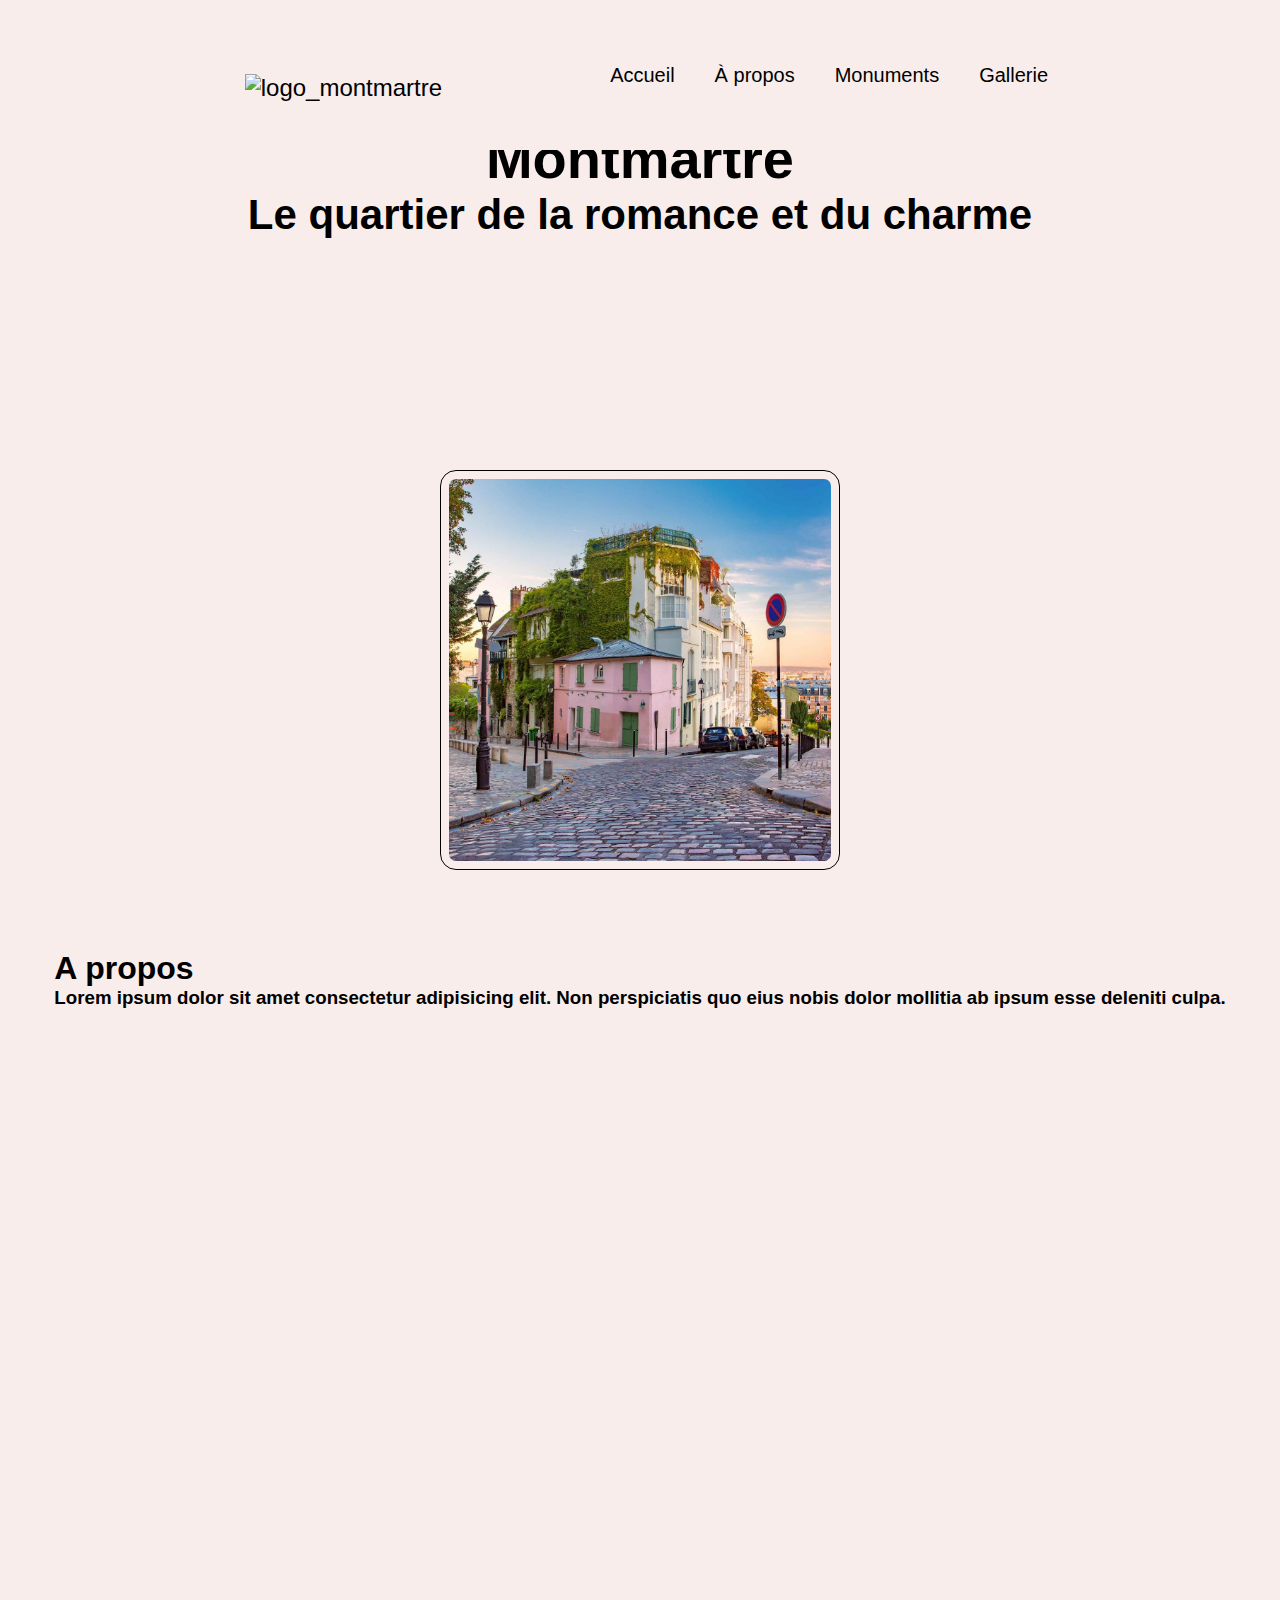
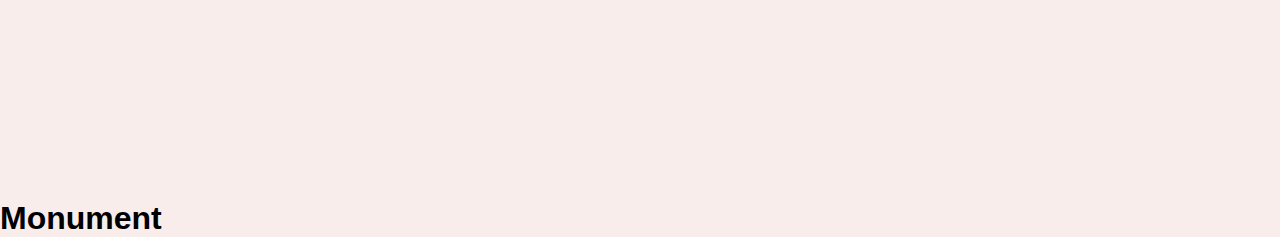
==== index.html @ 275d97e0 ":speech_balloon: Add content" ====
<!DOCTYPE html>
<html lang="en">
<head>
    <meta charset="UTF-8">
    <meta http-equiv="X-UA-Compatible" content="IE=edge">
    <meta name="viewport" content="width=device-width, initial-scale=1.0">
    <link rel="stylesheet" href="main.css">
    <link rel="stylesheet" href="https://use.typekit.net/mhv1toc.css">
    <title>Quartier de Montmartre</title>
</head>
<body>
    


        <nav class="navbar">
            <ul>
                <div><img src="img/logo.PNG" alt="logo_montmartre"></div>
                <li><a href="#header">Accueil</a></li>
                <li><a href="#about">À propos</a></li>
                <li><a href="#monument">Monuments</a></li>
                <li><a href="#gallerie">Gallerie</a></li>
            </ul>
        </nav>

    <header class="header" id="header">
        <div class="header-banner">
            <div class="header-banner-content">
                <div class="header-title">
                    <h1>Montmartre</h1>
                    <h2>Le quartier de la romance et du charme</h2>
                </div>
                <div>
                    <img src="img/1.jpg" alt="Montmartre">
                </div>
            </div>
        </div>
    </header>

    <div class="about" id="#about">
        <div class="title">
            <h1 class="title-text">A propos</h1>
            <h3 class="subtext">Lorem ipsum dolor sit amet consectetur adipisicing elit. Non perspiciatis quo eius nobis dolor mollitia ab ipsum esse deleniti culpa.</h3>
        </div>
    </div>

    <div class="monument" id="#monument">
        <div class="title">
            <h1 class="title-text">Monument</h1>
        </div>
    </div>





</body>
</html>
---- main.css ----
* {
  padding: 0;
  margin: 0;
  box-sizing: border-box;
}

body {
  font-family: adorn-condensed-sans, sans-serif;
  font-weight: 400;
  font-style: normal;
  background-color: #f8edeb;
}

.navbar {
  width: 100%;
  top: 0;
  height: 150px;
  position: fixed;
  background-color: #f8edeb;
  z-index: 1;
  display: flex;
  justify-content: center;
}
.navbar ul {
  position: sticky;
  height: 150px;
  display: flex;
  font-size: 24px;
  justify-content: center;
  align-items: center;
}
.navbar ul img {
  width: 160px;
  height: fit-content;
  object-fit: cover;
  margin-left: 1vw;
  margin-right: 10vw;
  margin-top: 25px;
  padding: 0 20px 0;
}
.navbar ul li {
  padding: 20px;
  cursor: pointer;
  font-size: 20px;
  height: fit-content;
  list-style: none;
}
.navbar ul li a {
  list-style: none;
  text-decoration: none;
  color: #000000;
}

.header {
  height: 100vh;
  display: flex;
  justify-content: center;
  padding: 50px 0;
}
.header .header-banner {
  height: 100vh;
  width: 100%;
  display: flex;
  justify-content: center;
  align-items: center;
  flex-wrap: wrap;
}
.header .header-banner .header-banner-content {
  padding: 0 20px 0;
  gap: 80px;
  justify-content: center;
  align-items: center;
  height: 100vh;
  display: flex;
  flex-wrap: wrap;
}
.header .header-banner .header-banner-content .header-title {
  text-align: center;
  font-size: 28px;
  color: #000000;
}
.header .header-banner .header-banner-content img {
  width: 400px;
  object-fit: cover;
  border-radius: 1em;
  border: 1px solid #000;
  padding: 8px;
}

.about {
  height: 100vh;
  display: flex;
  justify-content: center;
  padding: 50px 0;
}

/*# sourceMappingURL=main.css.map */
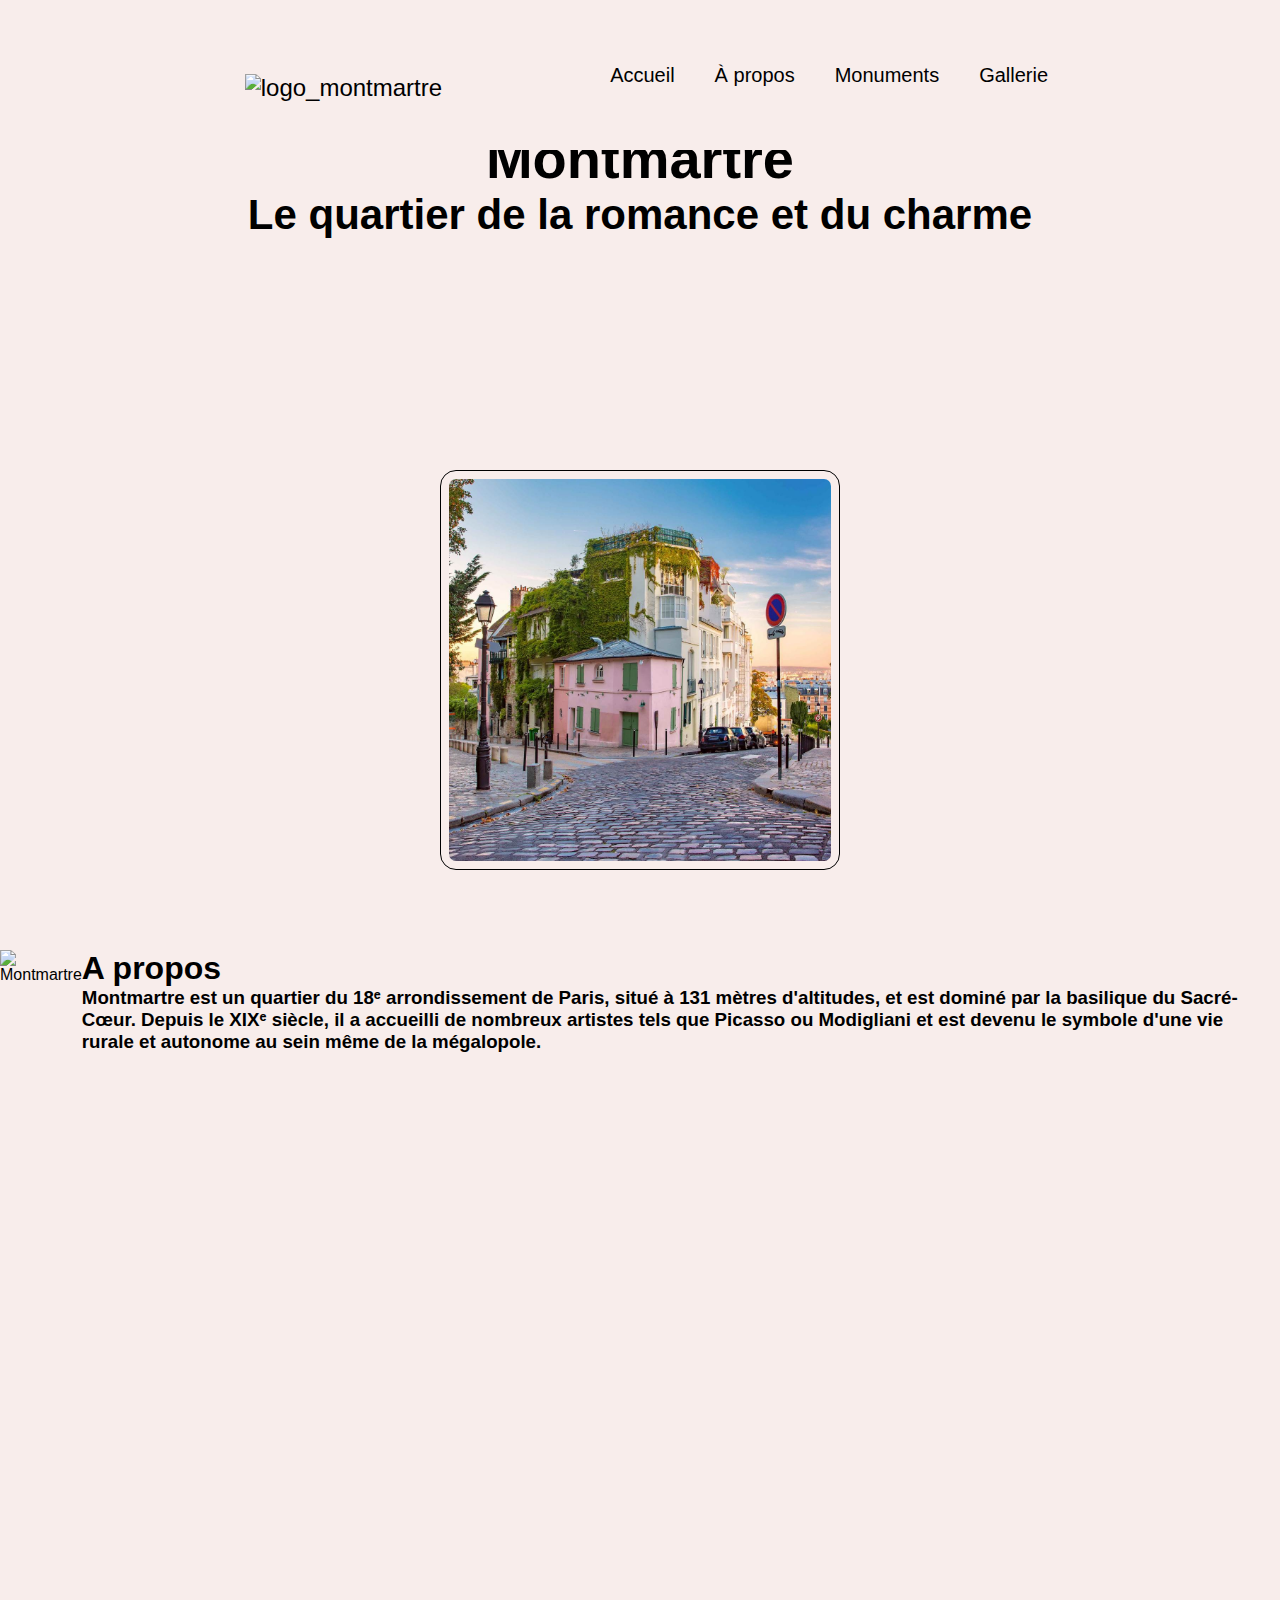
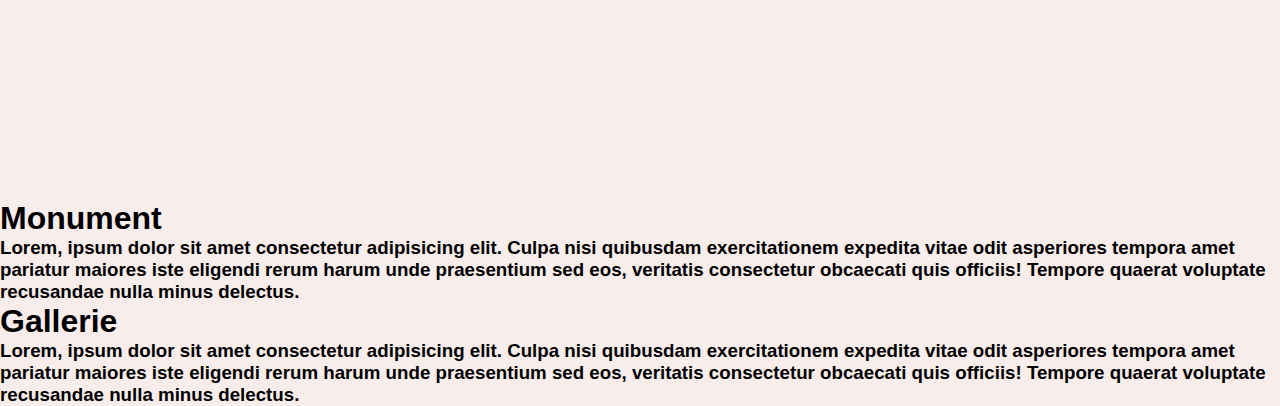
==== commit fd017c2e: ":speech_balloon: Add image and text content" ====
--- a/index.html
+++ b/index.html
@@ -11,7 +11,7 @@
 <body>
     
 
-
+    <!--NAVBAR-->
         <nav class="navbar">
             <ul>
                 <div><img src="img/logo.PNG" alt="logo_montmartre"></div>
@@ -21,7 +21,9 @@
                 <li><a href="#gallerie">Gallerie</a></li>
             </ul>
         </nav>
+    <!--FIN NAVBAR-->
 
+    <!--HEADER-->
     <header class="header" id="header">
         <div class="header-banner">
             <div class="header-banner-content">
@@ -35,17 +37,30 @@
             </div>
         </div>
     </header>
+    <!--FIN HEADER-->
 
-    <div class="about" id="#about">
-        <div class="title">
+    <!--CONTENT-->
+    <div class="about">
+        <div>
+            <img src="img/g/M11.jpg" alt="Montmartre">
+        </div>
+        <div class="title" id="#about">
             <h1 class="title-text">A propos</h1>
-            <h3 class="subtext">Lorem ipsum dolor sit amet consectetur adipisicing elit. Non perspiciatis quo eius nobis dolor mollitia ab ipsum esse deleniti culpa.</h3>
+            <h3 class="subtext">Montmartre est un quartier du 18ᵉ arrondissement de Paris, situé à 131 mètres d'altitudes, et est dominé par la basilique du Sacré-Cœur. Depuis le XIXᵉ siècle, il a accueilli de nombreux artistes tels que Picasso ou Modigliani et est devenu le symbole d'une vie rurale et autonome au sein même de la mégalopole.</h3>
         </div>
     </div>
 
-    <div class="monument" id="#monument">
-        <div class="title">
+    <div class="monument">
+        <div class="title" id="#monument">
             <h1 class="title-text">Monument</h1>
+            <h3 class="subtext">Lorem, ipsum dolor sit amet consectetur adipisicing elit. Culpa nisi quibusdam exercitationem expedita vitae odit asperiores tempora amet pariatur maiores iste eligendi rerum harum unde praesentium sed eos, veritatis consectetur obcaecati quis officiis! Tempore quaerat voluptate recusandae nulla minus delectus.</h3>
+        </div>
+    </div>
+
+    <div class="gallerie">
+        <div class="title" id="#monument">
+            <h1 class="title-text">Gallerie</h1>
+            <h3 class="subtext">Lorem, ipsum dolor sit amet consectetur adipisicing elit. Culpa nisi quibusdam exercitationem expedita vitae odit asperiores tempora amet pariatur maiores iste eligendi rerum harum unde praesentium sed eos, veritatis consectetur obcaecati quis officiis! Tempore quaerat voluptate recusandae nulla minus delectus.</h3>
         </div>
     </div>
 
@@ -53,5 +68,6 @@
 
 
 
+<script src="script.js"></script>
 </body>
 </html>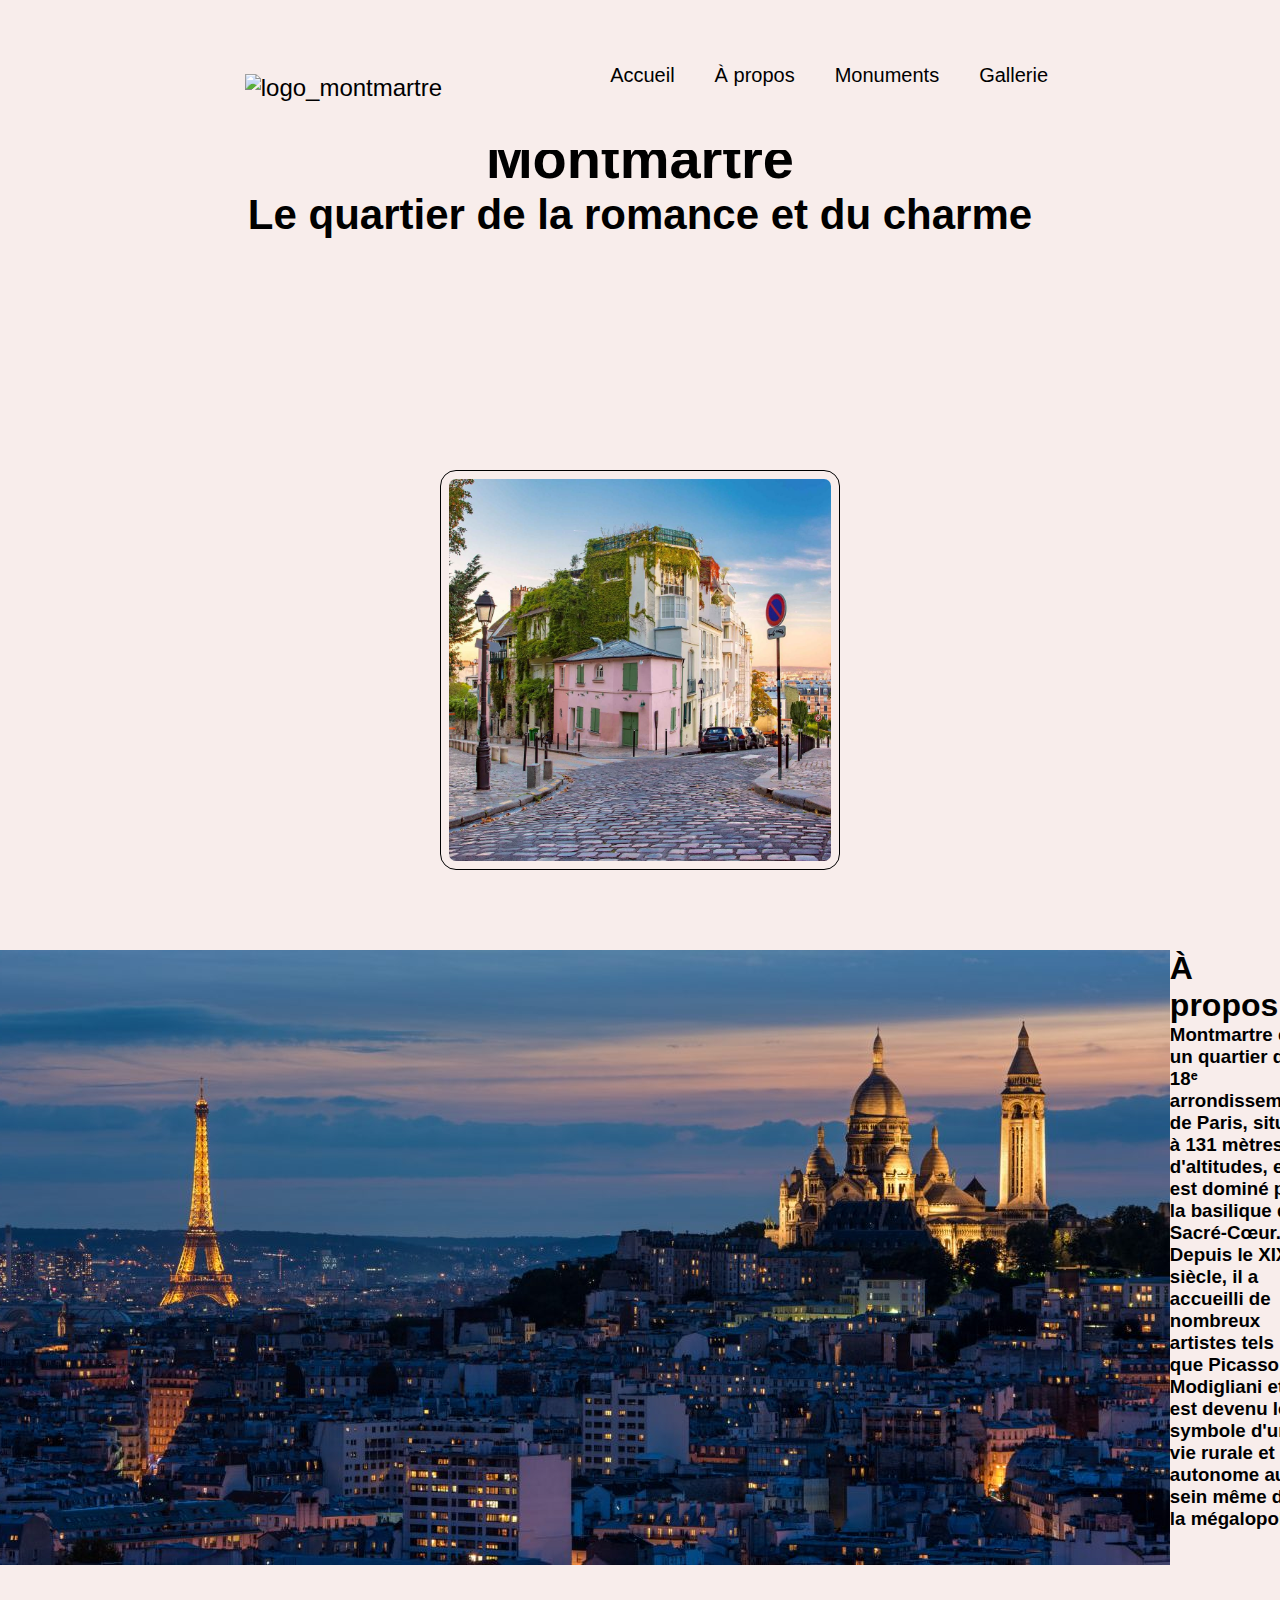
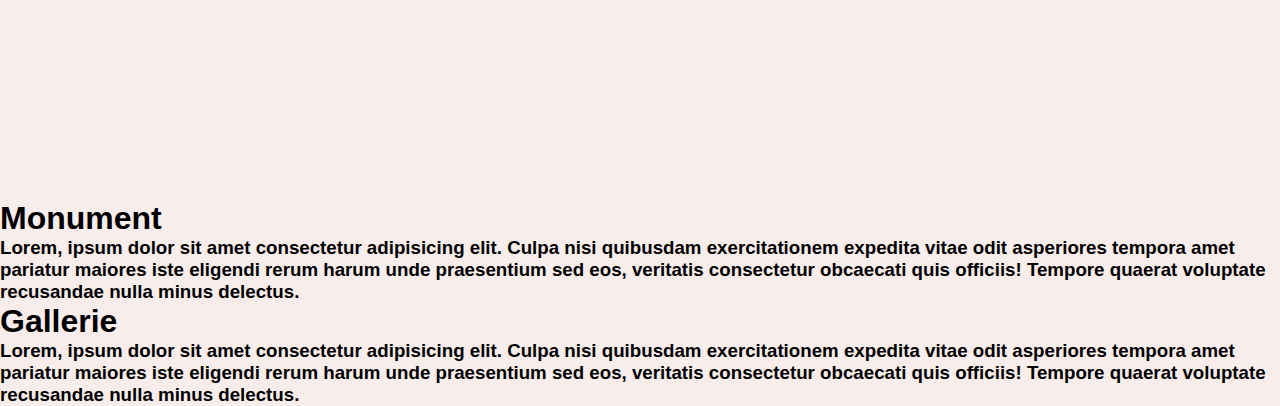
==== commit a851b557: ":speech_balloon: update one letter" ====
--- a/index.html
+++ b/index.html
@@ -45,7 +45,7 @@
             <img src="img/g/M11.jpg" alt="Montmartre">
         </div>
         <div class="title" id="#about">
-            <h1 class="title-text">A propos</h1>
+            <h1 class="title-text">À propos</h1>
             <h3 class="subtext">Montmartre est un quartier du 18ᵉ arrondissement de Paris, situé à 131 mètres d'altitudes, et est dominé par la basilique du Sacré-Cœur. Depuis le XIXᵉ siècle, il a accueilli de nombreux artistes tels que Picasso ou Modigliani et est devenu le symbole d'une vie rurale et autonome au sein même de la mégalopole.</h3>
         </div>
     </div>
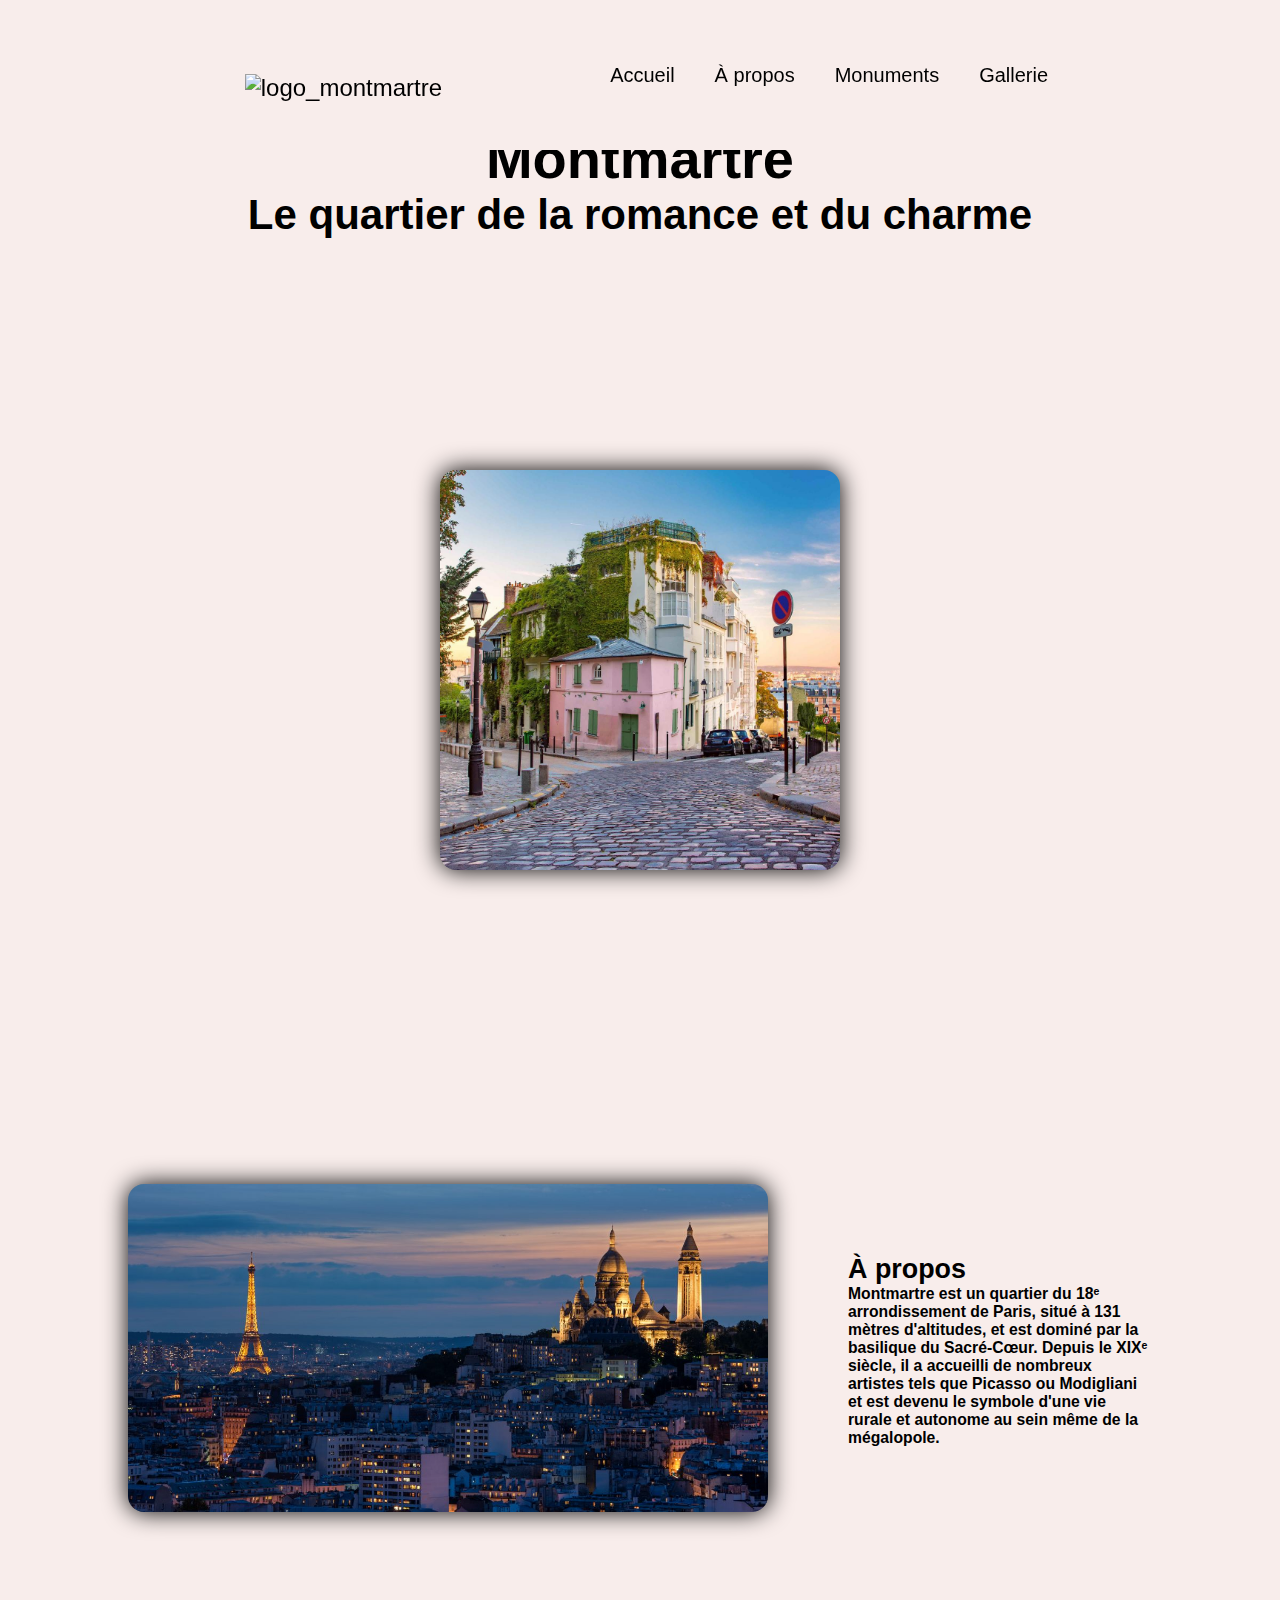
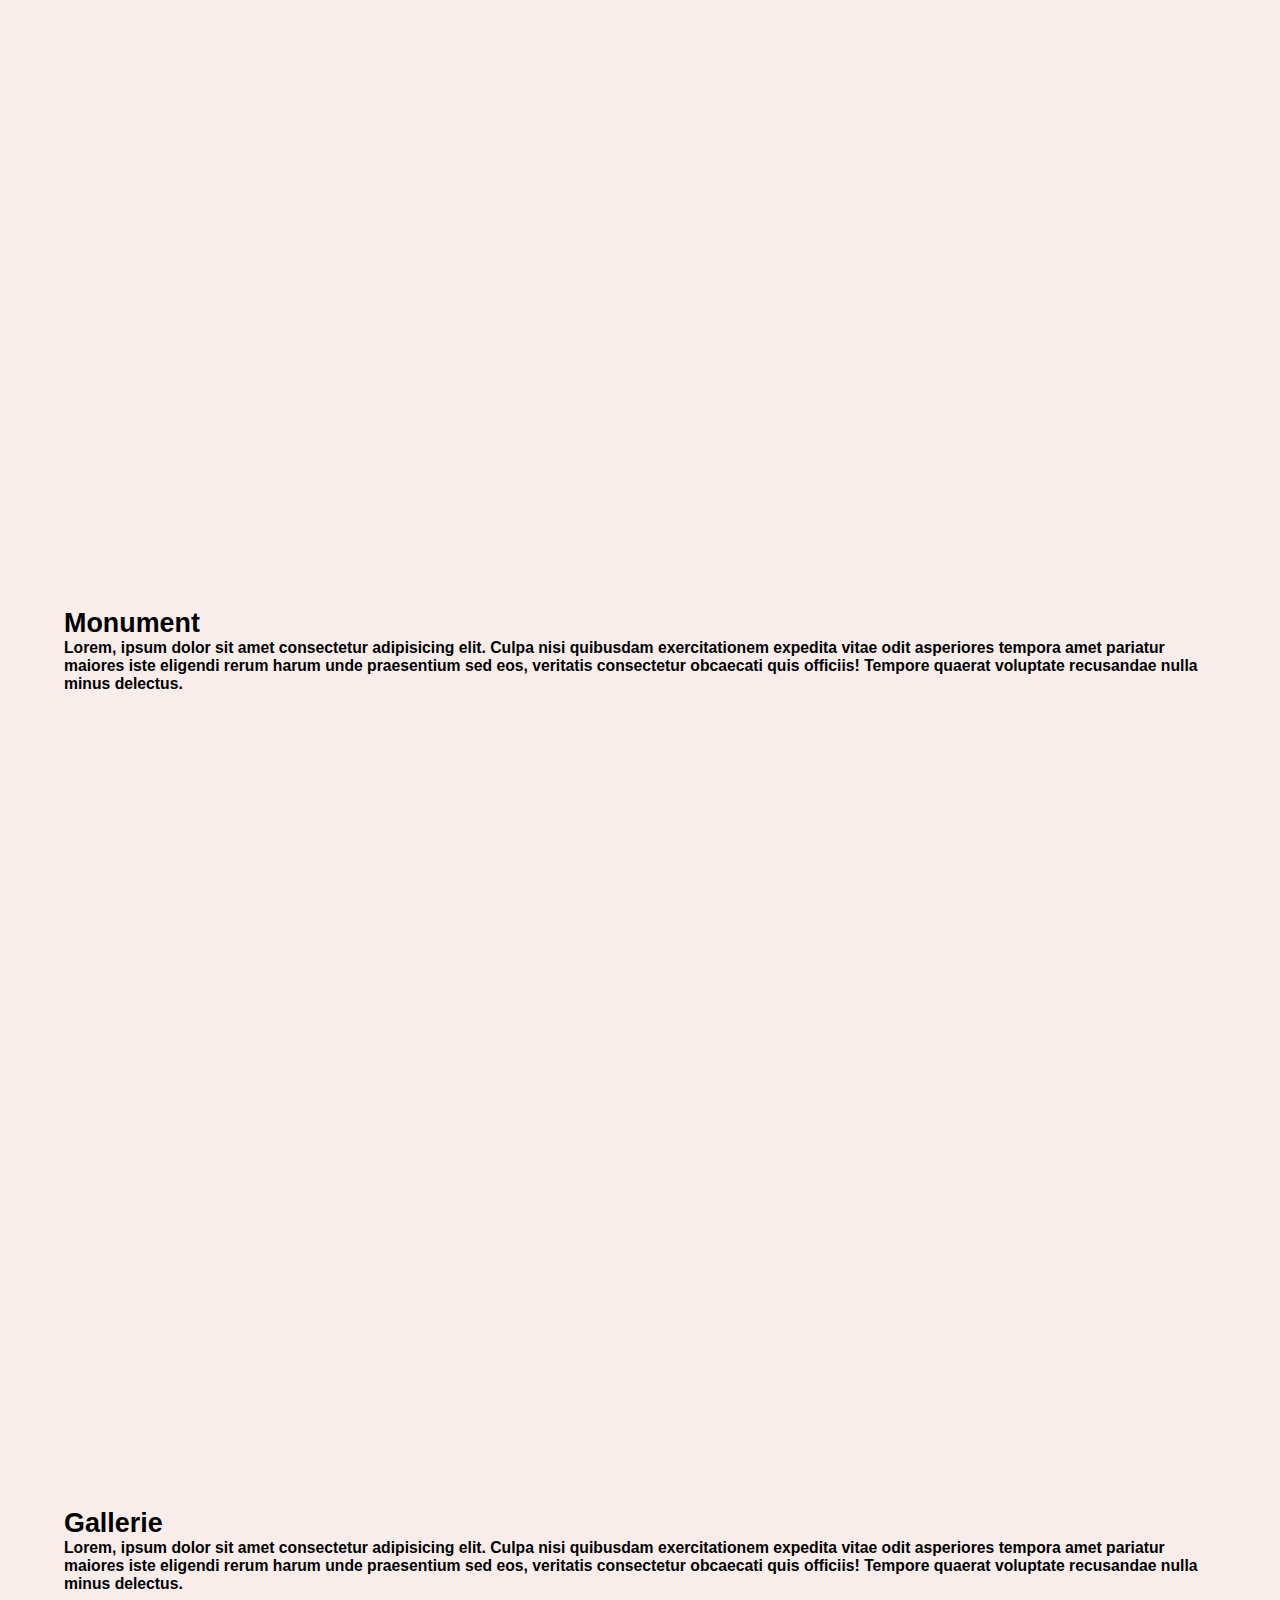
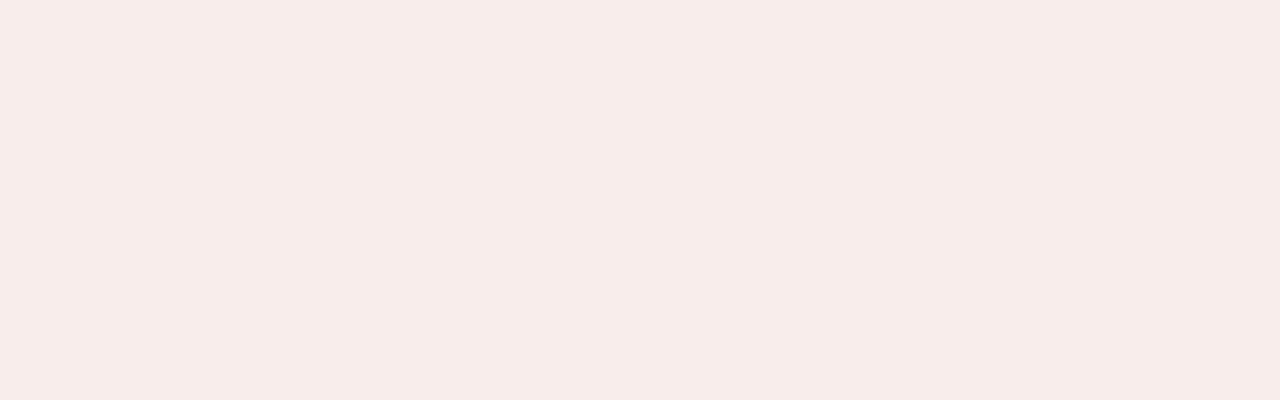
==== commit f604d234: ":art: Improve structure for better layout" ====
--- a/index.html
+++ b/index.html
@@ -4,6 +4,7 @@
     <meta charset="UTF-8">
     <meta http-equiv="X-UA-Compatible" content="IE=edge">
     <meta name="viewport" content="width=device-width, initial-scale=1.0">
+    <link rel="icon" href="img/icon2.png">
     <link rel="stylesheet" href="main.css">
     <link rel="stylesheet" href="https://use.typekit.net/mhv1toc.css">
     <title>Quartier de Montmartre</title>
@@ -40,25 +41,29 @@
     <!--FIN HEADER-->
 
     <!--CONTENT-->
-    <div class="about">
-        <div>
-            <img src="img/g/M11.jpg" alt="Montmartre">
+    <section class="about">
+        
+        <div class="about"  id="#about">
+            <div>
+                <img src="img/g/M11.jpg" alt="Montmartre">
+            </div>
+            <div class="title">
+                <h1 class="title-text">À propos</h1>
+                <h3 class="subtext">Montmartre est un quartier du 18ᵉ arrondissement de Paris, situé à 131 mètres d'altitudes, et est dominé par la basilique du Sacré-Cœur. Depuis le XIXᵉ siècle, il a accueilli de nombreux artistes tels que Picasso ou Modigliani et est devenu le symbole d'une vie rurale et autonome au sein même de la mégalopole.</h3>
+            </div>
         </div>
-        <div class="title" id="#about">
-            <h1 class="title-text">À propos</h1>
-            <h3 class="subtext">Montmartre est un quartier du 18ᵉ arrondissement de Paris, situé à 131 mètres d'altitudes, et est dominé par la basilique du Sacré-Cœur. Depuis le XIXᵉ siècle, il a accueilli de nombreux artistes tels que Picasso ou Modigliani et est devenu le symbole d'une vie rurale et autonome au sein même de la mégalopole.</h3>
-        </div>
-    </div>
 
-    <div class="monument">
-        <div class="title" id="#monument">
+    </section>
+
+    <div class="monument" id="#monument">
+        <div class="title">
             <h1 class="title-text">Monument</h1>
             <h3 class="subtext">Lorem, ipsum dolor sit amet consectetur adipisicing elit. Culpa nisi quibusdam exercitationem expedita vitae odit asperiores tempora amet pariatur maiores iste eligendi rerum harum unde praesentium sed eos, veritatis consectetur obcaecati quis officiis! Tempore quaerat voluptate recusandae nulla minus delectus.</h3>
         </div>
     </div>
 
-    <div class="gallerie">
-        <div class="title" id="#monument">
+    <div class="gallerie" id="#gallerie">
+        <div class="title">
             <h1 class="title-text">Gallerie</h1>
             <h3 class="subtext">Lorem, ipsum dolor sit amet consectetur adipisicing elit. Culpa nisi quibusdam exercitationem expedita vitae odit asperiores tempora amet pariatur maiores iste eligendi rerum harum unde praesentium sed eos, veritatis consectetur obcaecati quis officiis! Tempore quaerat voluptate recusandae nulla minus delectus.</h3>
         </div>
--- a/main.css
+++ b/main.css
@@ -2,6 +2,10 @@
   padding: 0;
   margin: 0;
   box-sizing: border-box;
+}
+
+html {
+  scroll-behavior: smooth;
 }
 
 body {
@@ -22,7 +26,7 @@
   justify-content: center;
 }
 .navbar ul {
-  position: sticky;
+  position: fixed;
   height: 150px;
   display: flex;
   font-size: 24px;
@@ -83,15 +87,57 @@
   width: 400px;
   object-fit: cover;
   border-radius: 1em;
-  border: 1px solid #000;
-  padding: 8px;
+  filter: drop-shadow(0 0 0.75rem rgb(0, 0, 0));
 }
 
 .about {
   height: 100vh;
   display: flex;
   justify-content: center;
-  padding: 50px 0;
+  align-items: center;
+  padding: 50px 4em;
+  gap: 80px;
+}
+.about img {
+  width: 50vw;
+  object-fit: cover;
+  border-radius: 1em;
+  filter: drop-shadow(0 0 0.75rem rgb(0, 0, 0));
+}
+
+.title {
+  font-size: 1.05vw;
+}
+
+.monument {
+  height: 100vh;
+  display: flex;
+  justify-content: center;
+  align-items: center;
+  padding: 50px 4em;
+}
+
+.gallerie {
+  height: 100vh;
+  display: flex;
+  justify-content: center;
+  align-items: center;
+  padding: 50px 4em;
+}
+
+@media screen and (max-width: 1205px) {
+  .header {
+    flex-direction: column;
+  }
+  .about {
+    flex-direction: column;
+  }
+  .about img {
+    width: 70vw;
+  }
+  .title {
+    font-size: 13px;
+  }
 }
 
 /*# sourceMappingURL=main.css.map */
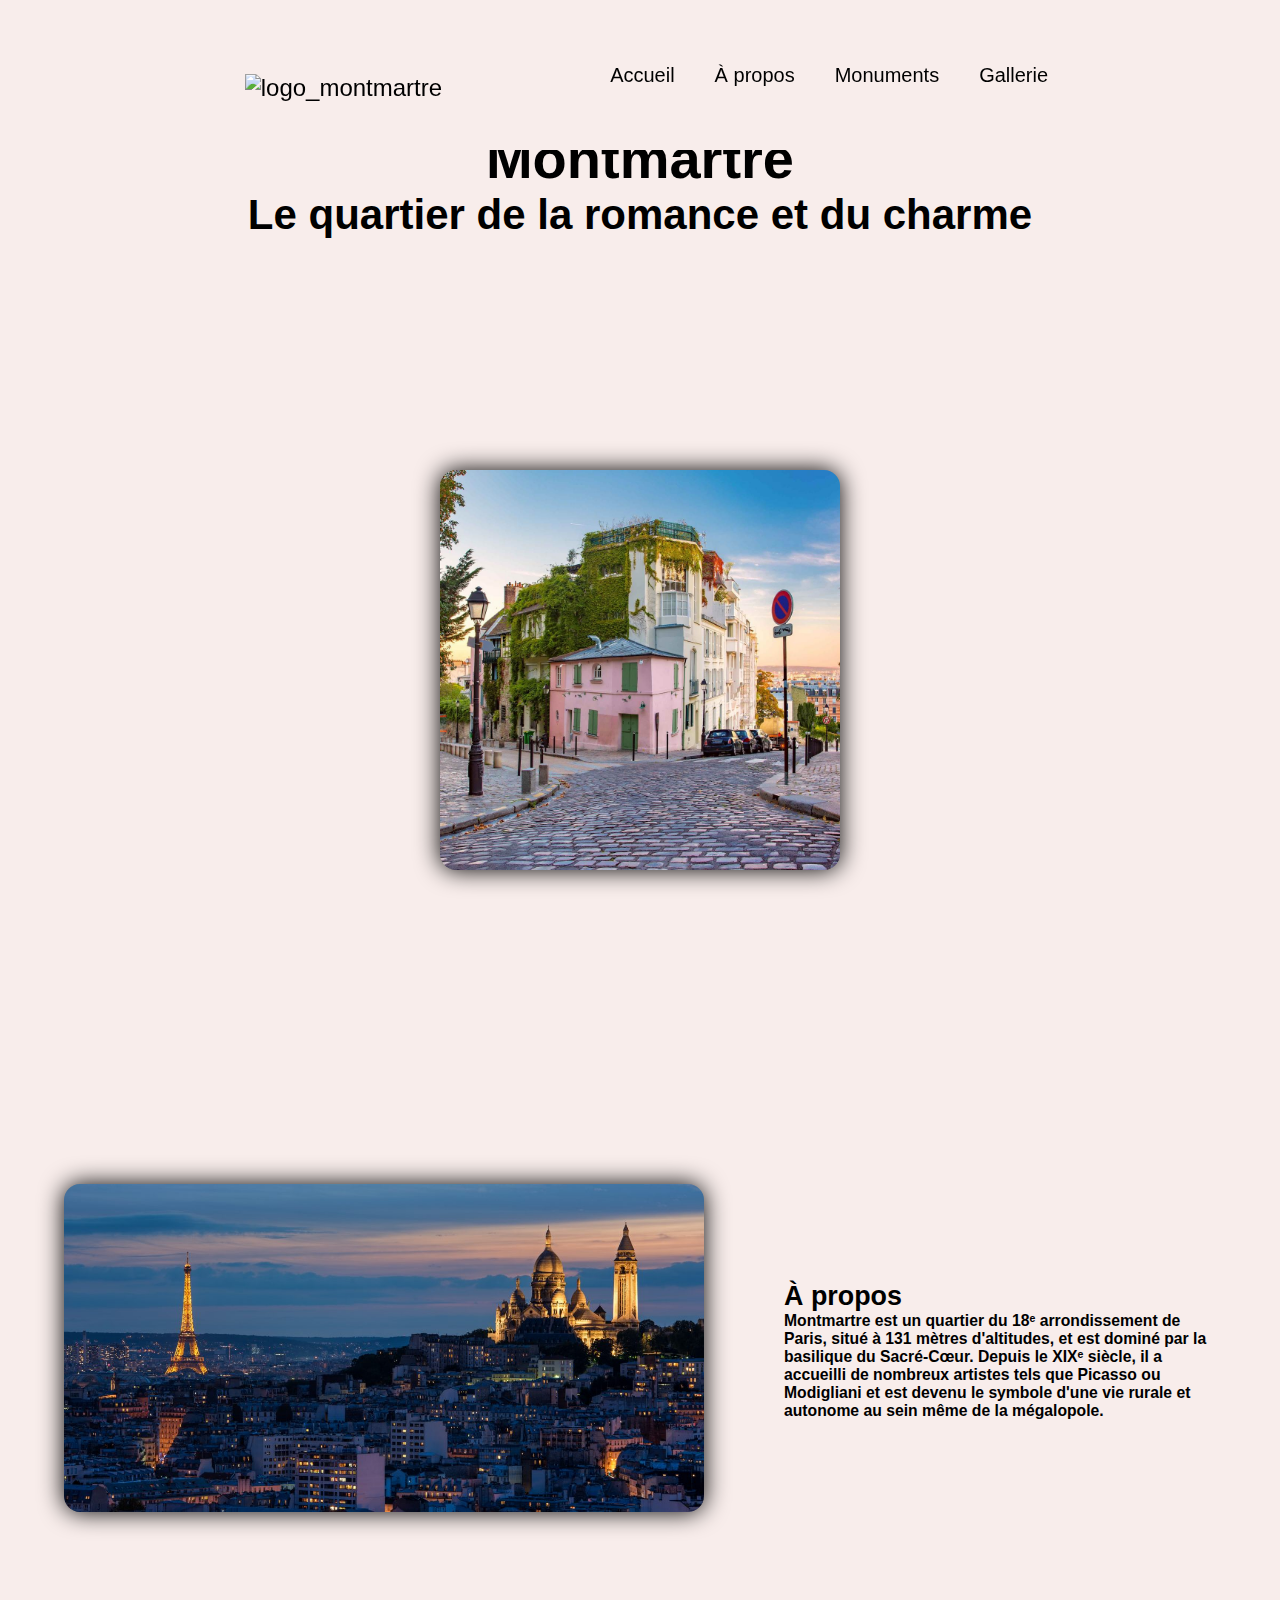
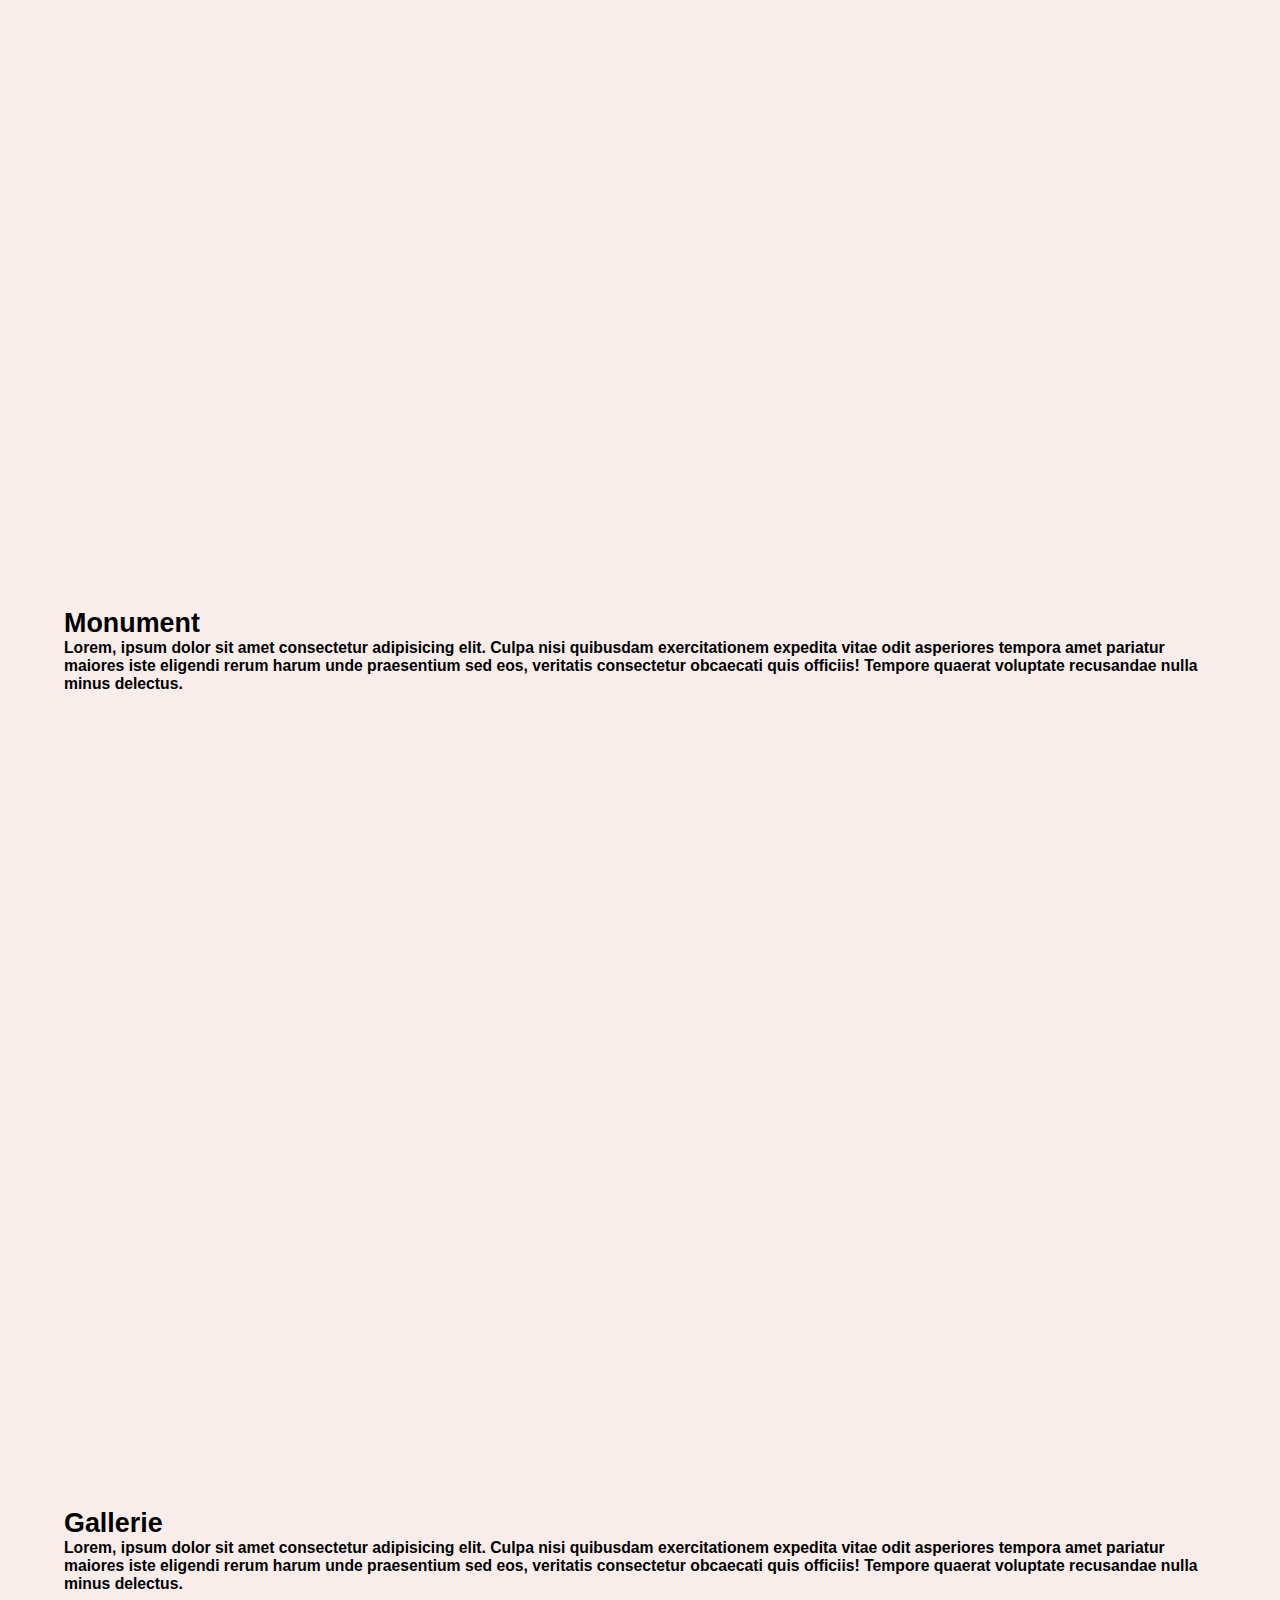
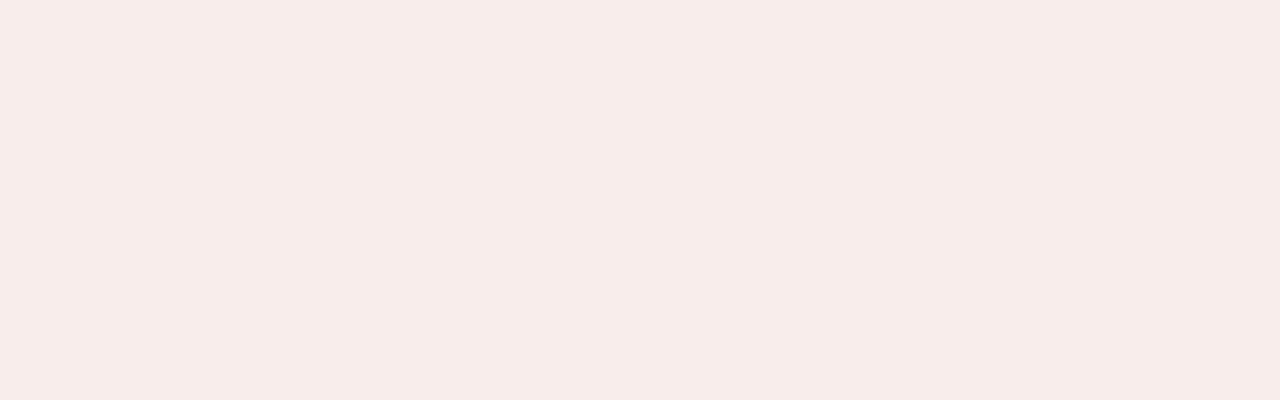
==== commit 74b35865: ":art: Improve structure for better layout (again)" ====
--- a/index.html
+++ b/index.html
@@ -41,7 +41,7 @@
     <!--FIN HEADER-->
 
     <!--CONTENT-->
-    <section class="about">
+    <section class="c_about">
         
         <div class="about"  id="#about">
             <div>
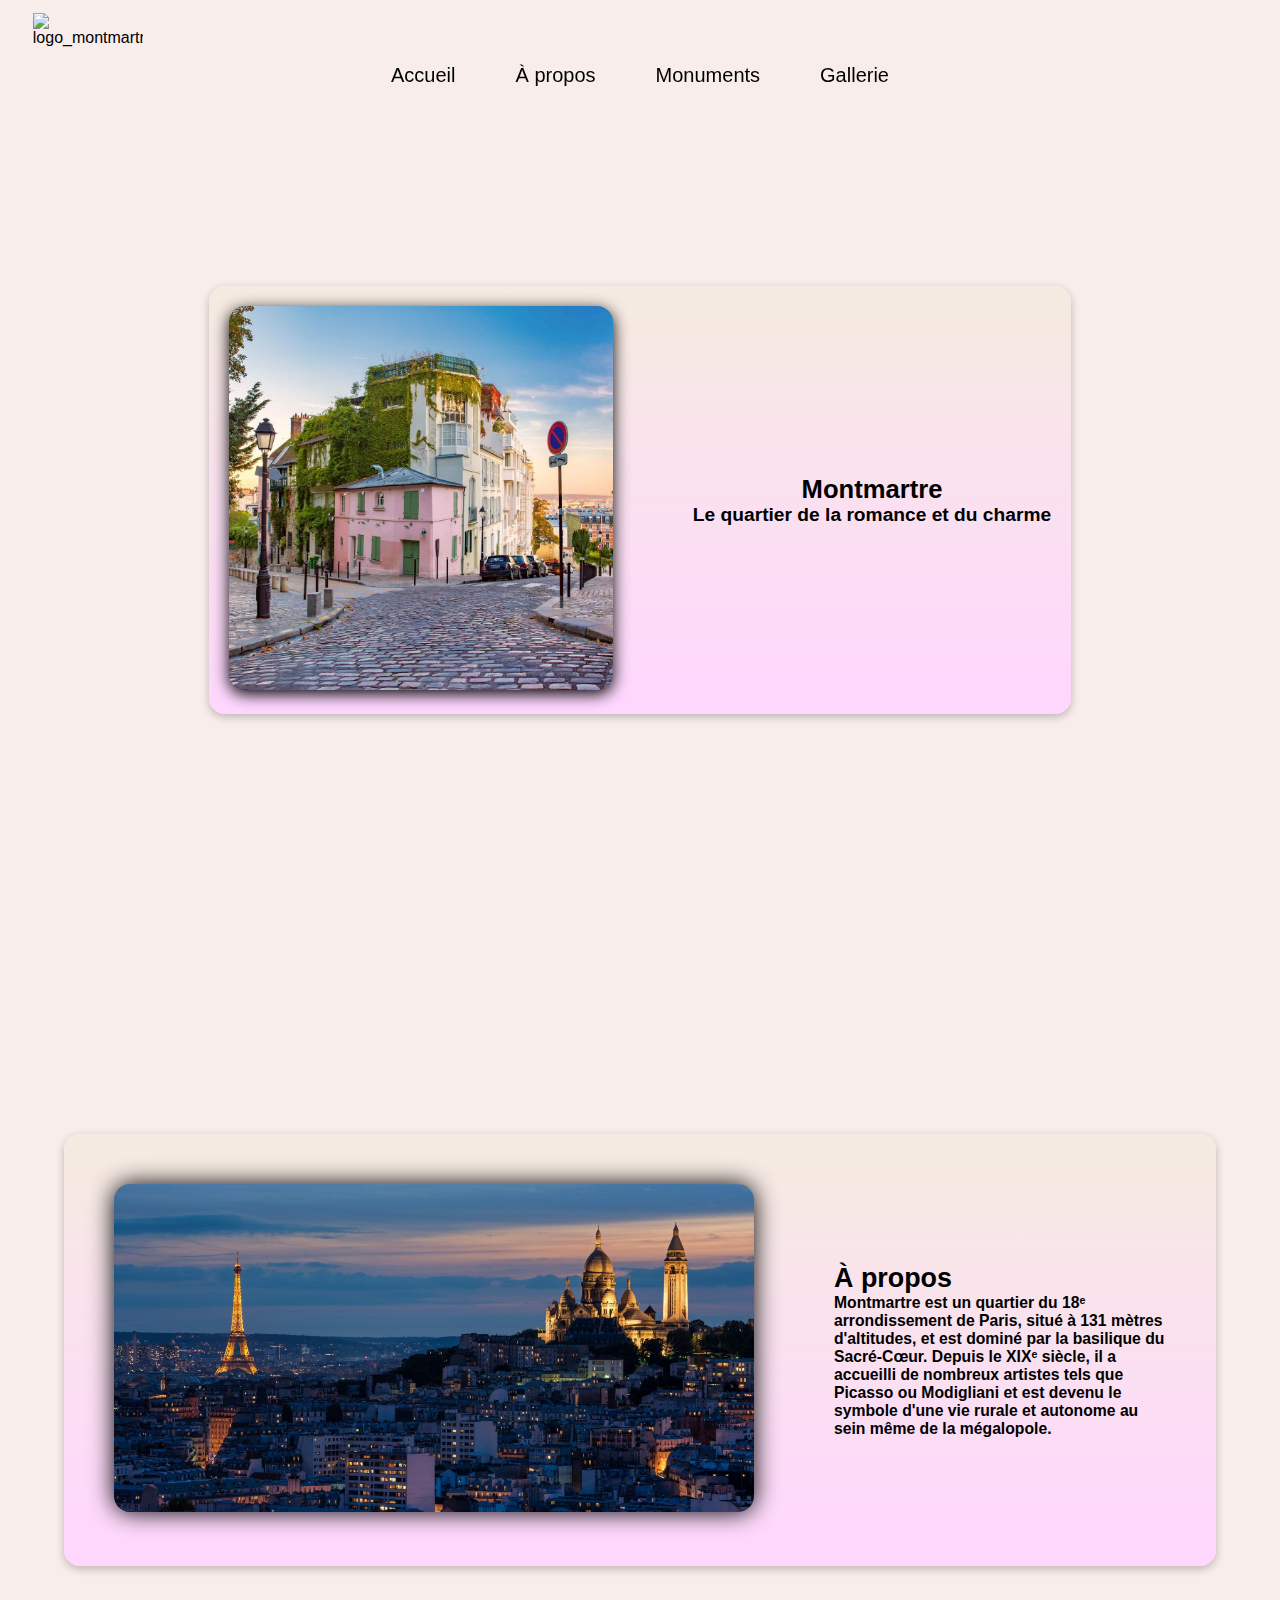
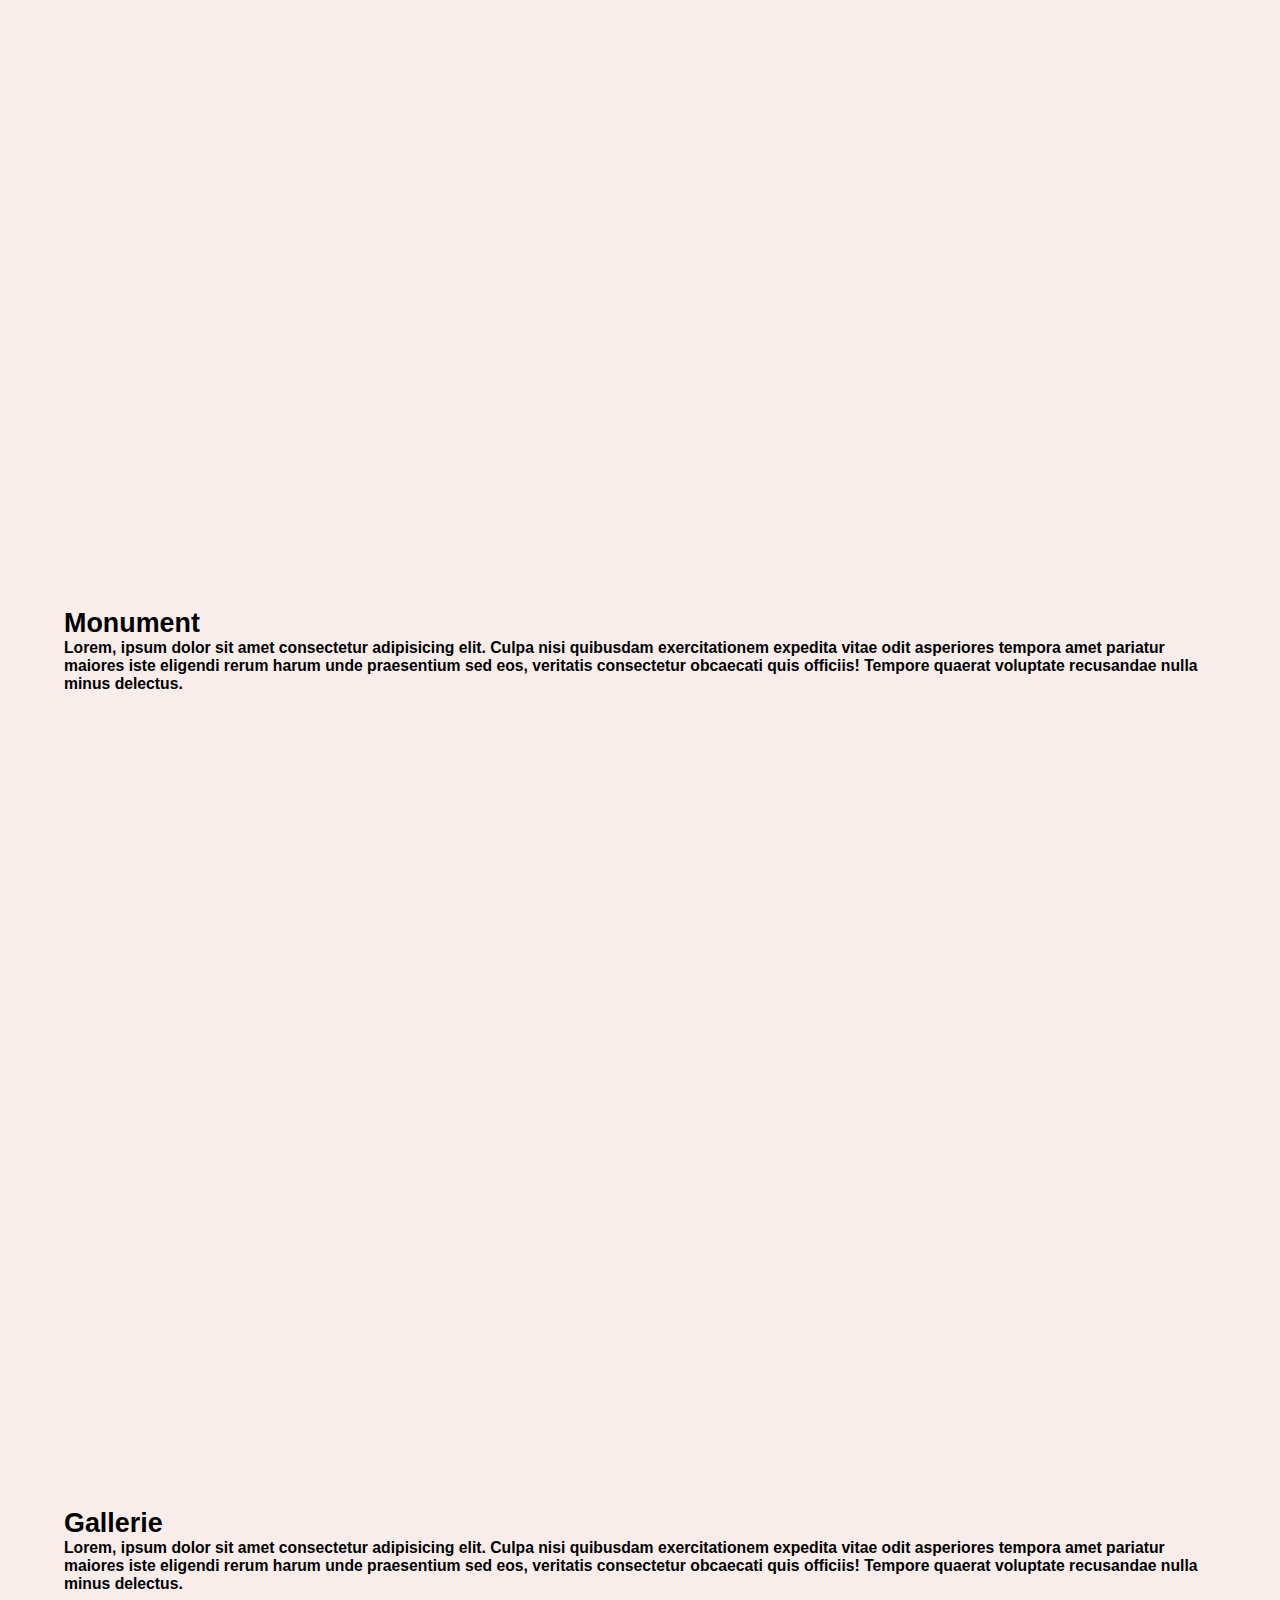
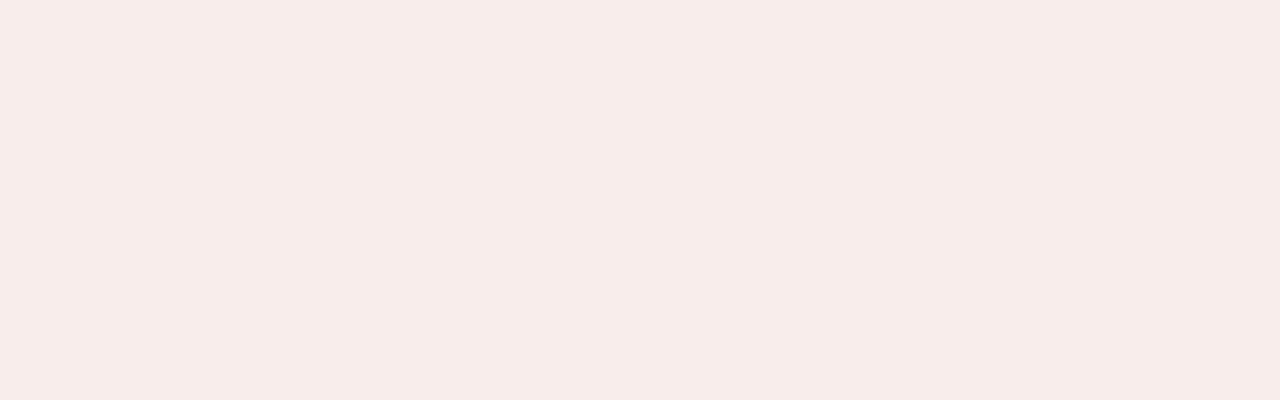
==== commit 6a21cfff: ":iphone: Add responsive navbar and js functionality" ====
--- a/index.html
+++ b/index.html
@@ -14,13 +14,20 @@
 
     <!--NAVBAR-->
         <nav class="navbar">
-            <ul>
-                <div><img src="img/logo.PNG" alt="logo_montmartre"></div>
+            <div>
+                <img src="img/logo.PNG" alt="logo_montmartre">
+            </div>
+            <ul class="nav-links">
                 <li><a href="#header">Accueil</a></li>
                 <li><a href="#about">À propos</a></li>
                 <li><a href="#monument">Monuments</a></li>
                 <li><a href="#gallerie">Gallerie</a></li>
             </ul>
+            <div class="burger">
+                <div class="line1"></div>
+                <div class="line2"></div>
+                <div class="line3"></div>
+            </div>
         </nav>
     <!--FIN NAVBAR-->
 
--- a/main.css
+++ b/main.css
@@ -24,6 +24,27 @@
   z-index: 1;
   display: flex;
   justify-content: center;
+  align-items: center;
+}
+.navbar img {
+  width: 150px;
+  height: fit-content;
+  object-fit: cover;
+  padding: 0 20px 0;
+  position: absolute;
+  left: 0;
+  margin: 1vw;
+  top: 0;
+}
+.navbar .burger {
+  display: none;
+}
+.navbar .burger div {
+  width: 20px;
+  height: 3px;
+  background-color: #000000;
+  margin: 3px;
+  border-radius: 3px;
 }
 .navbar ul {
   position: fixed;
@@ -33,17 +54,8 @@
   justify-content: center;
   align-items: center;
 }
-.navbar ul img {
-  width: 160px;
-  height: fit-content;
-  object-fit: cover;
-  margin-left: 1vw;
-  margin-right: 10vw;
-  margin-top: 25px;
-  padding: 0 20px 0;
-}
 .navbar ul li {
-  padding: 20px;
+  padding: 0 30px;
   cursor: pointer;
   font-size: 20px;
   height: fit-content;
@@ -70,33 +82,49 @@
   flex-wrap: wrap;
 }
 .header .header-banner .header-banner-content {
-  padding: 0 20px 0;
+  padding: 20px 20px;
+  margin: 0 20px;
   gap: 80px;
   justify-content: center;
   align-items: center;
-  height: 100vh;
   display: flex;
   flex-wrap: wrap;
+  flex-direction: row-reverse;
+  background: linear-gradient(#f5ebe0, #ffd6ff);
+  box-shadow: rgba(0, 0, 0, 0.24) 0px 3px 8px;
+  border-radius: 1em;
 }
 .header .header-banner .header-banner-content .header-title {
+  display: flex;
   text-align: center;
-  font-size: 28px;
+  font-size: 1vw;
   color: #000000;
+  flex-direction: column;
 }
 .header .header-banner .header-banner-content img {
-  width: 400px;
+  width: 30vw;
   object-fit: cover;
   border-radius: 1em;
-  filter: drop-shadow(0 0 0.75rem rgb(0, 0, 0));
+  filter: drop-shadow(0 4px 0.5rem rgb(0, 0, 0));
+}
+
+.c_about {
+  height: 100vh;
+  padding: 50px 4em;
+  display: flex;
+  justify-content: center;
+  align-items: center;
 }
 
 .about {
-  height: 100vh;
-  display: flex;
-  justify-content: center;
-  align-items: center;
-  padding: 50px 4em;
+  display: flex;
   gap: 80px;
+  padding: 50px;
+  justify-content: center;
+  align-items: center;
+  background: linear-gradient(#f5ebe0, #ffd6ff);
+  box-shadow: rgba(0, 0, 0, 0.24) 0px 3px 8px;
+  border-radius: 1em;
 }
 .about img {
   width: 50vw;
@@ -126,8 +154,14 @@
 }
 
 @media screen and (max-width: 1205px) {
-  .header {
-    flex-direction: column;
+  .header .header-banner .header-banner-content {
+    gap: 50px;
+  }
+  .header .header-banner .header-banner-content .header-title {
+    font-size: 12px;
+  }
+  .header .header-banner .header-banner-content img {
+    width: 300px;
   }
   .about {
     flex-direction: column;
@@ -138,6 +172,55 @@
   .title {
     font-size: 13px;
   }
+  .navbar {
+    height: 100px;
+  }
+  .navbar img {
+    height: 100px;
+  }
+  .navbar ul {
+    height: 100px;
+  }
+  .navbar ul li {
+    padding: 0 20px;
+  }
+}
+@media screen and (max-width: 700px) {
+  body {
+    overflow-x: hidden;
+  }
+  .navbar {
+    justify-content: space-around;
+    padding-left: 60vw;
+  }
+  .navbar .nav-links {
+    position: absolute;
+    right: 0;
+    width: 60%;
+    height: 80vh;
+    top: 8vh;
+    background-color: #fff;
+    display: flex;
+    flex-direction: column;
+    align-items: center;
+    border-radius: 1em 0 0 1em;
+    transform: translateX(100%);
+    transition: transform 0.5s ease-in-out;
+  }
+  .navbar .nav-links li {
+    opacity: 0;
+  }
+  .navbar .nav-links img {
+    margin-left: 0;
+    margin-right: 0;
+  }
+  .navbar .burger {
+    display: block;
+    cursor: pointer;
+  }
+  .navbar-active {
+    transform: translateX(0%);
+  }
 }
 
 /*# sourceMappingURL=main.css.map */
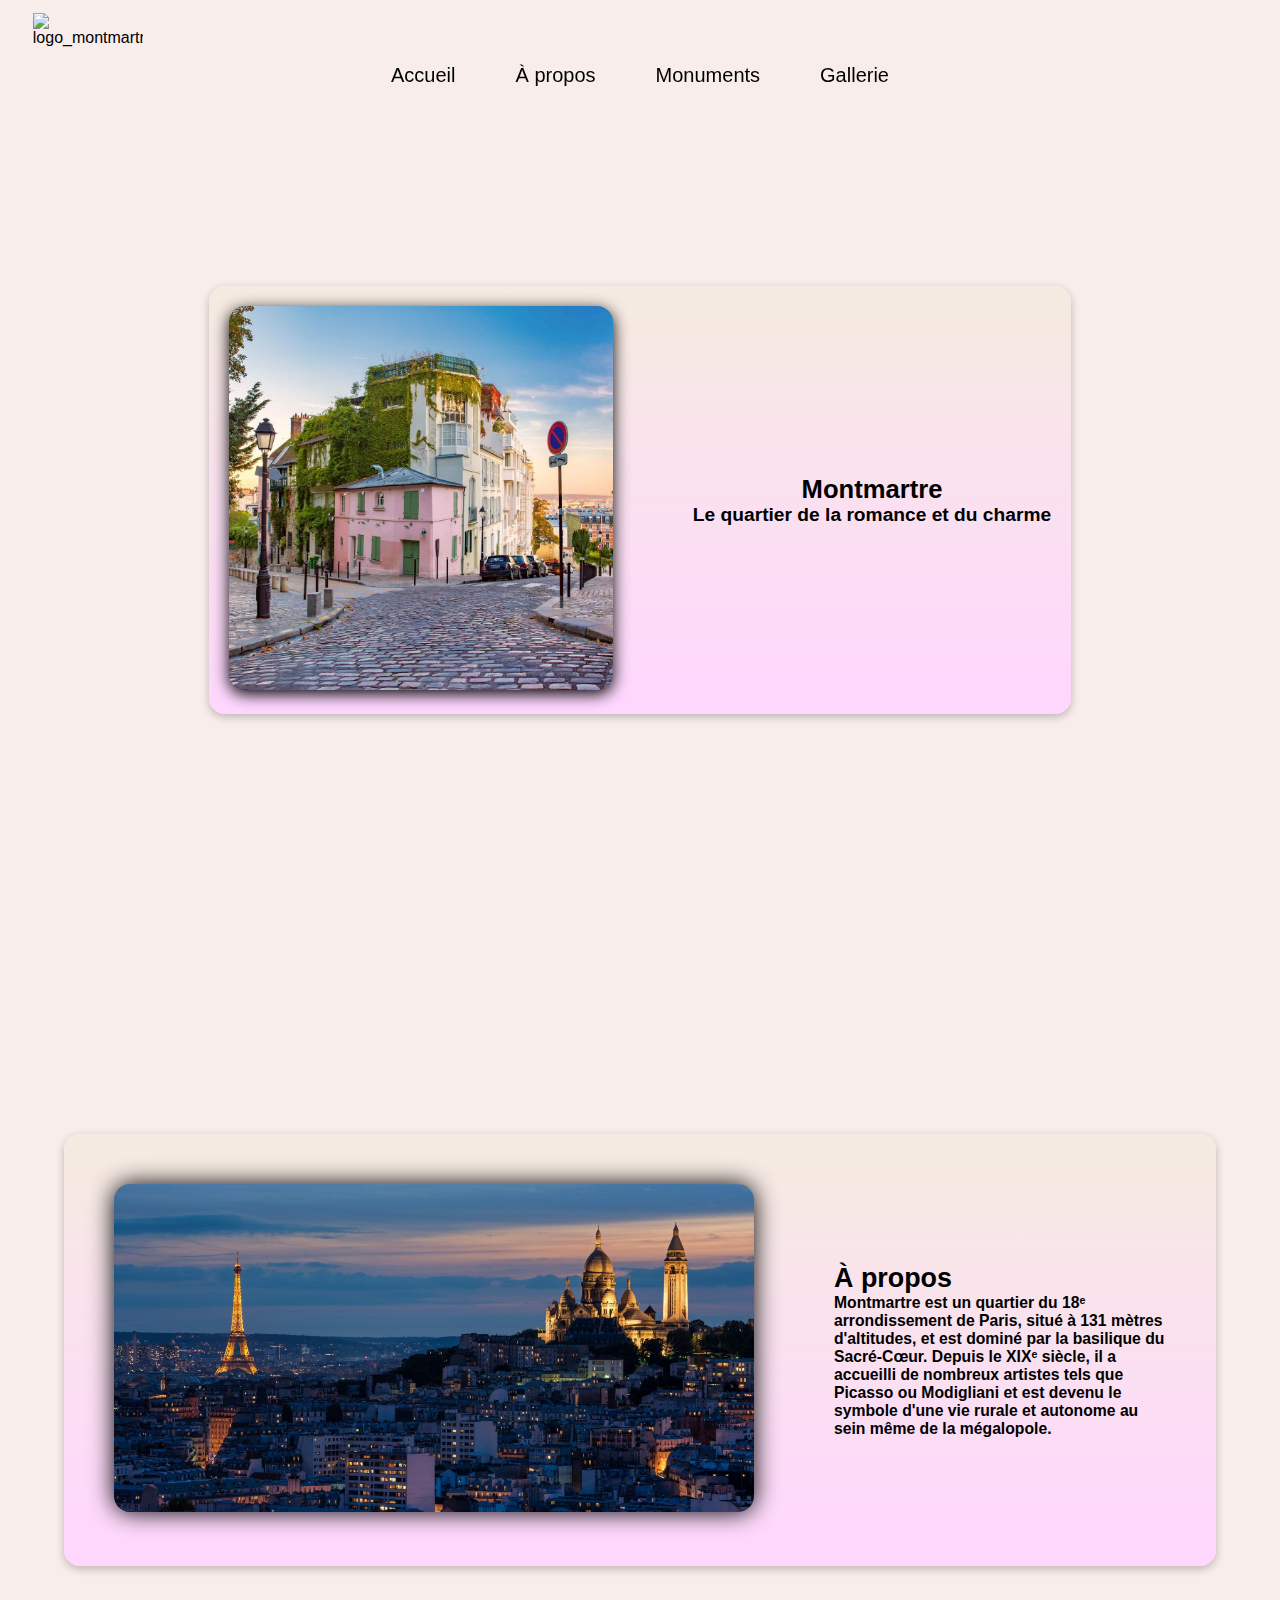
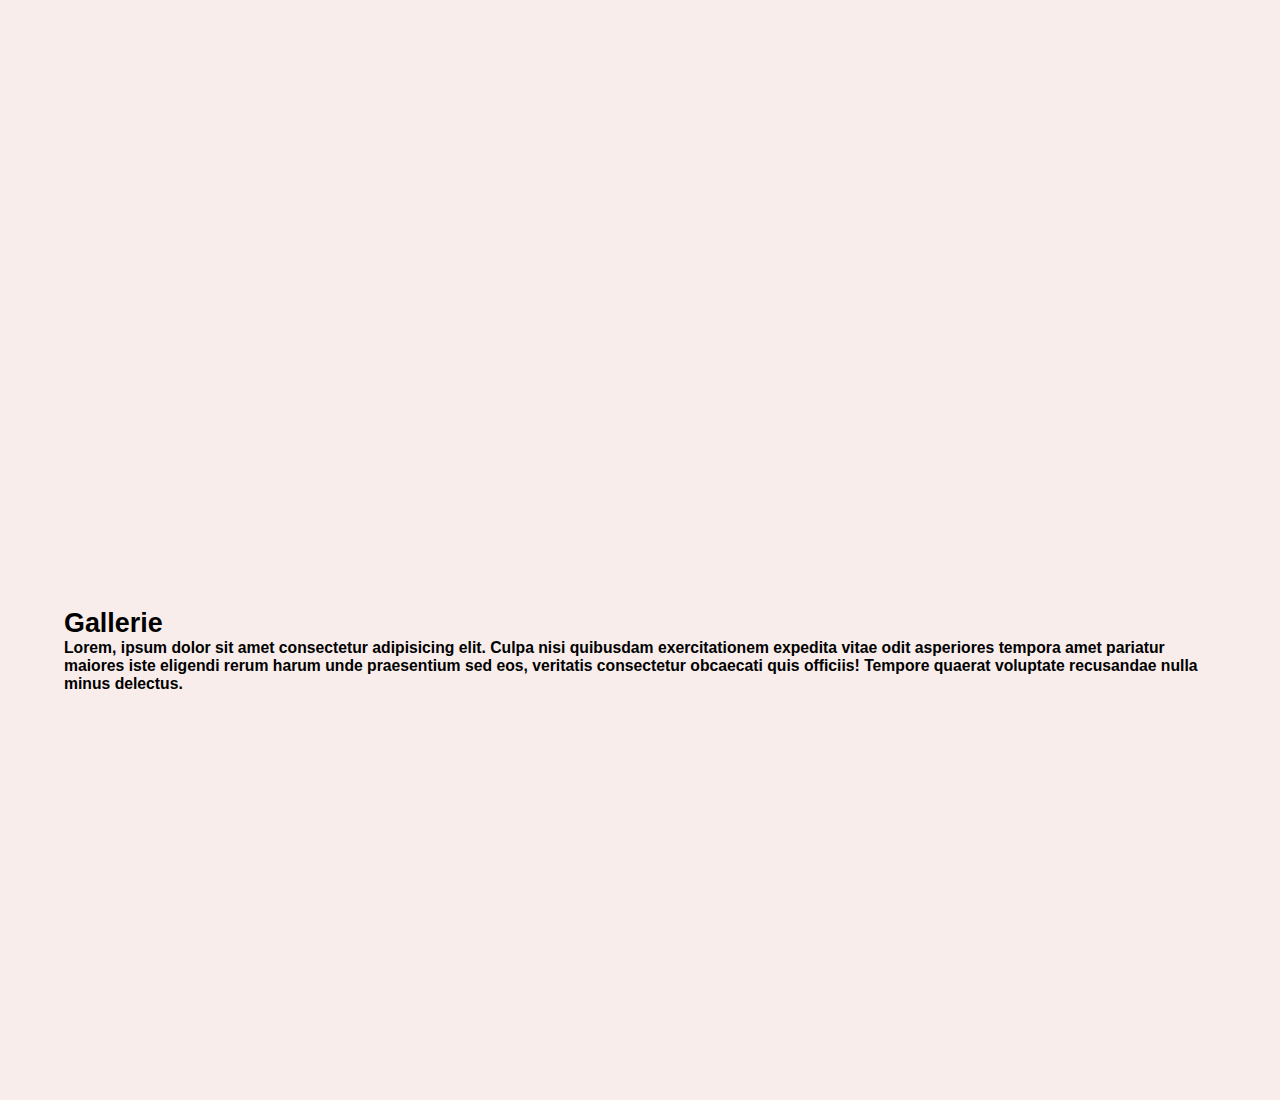
==== commit 37851425: ":fire: remove 'monument' from index and move to an another html files" ====
--- a/index.html
+++ b/index.html
@@ -20,7 +20,7 @@
             <ul class="nav-links">
                 <li><a href="#header">Accueil</a></li>
                 <li><a href="#about">À propos</a></li>
-                <li><a href="#monument">Monuments</a></li>
+                <li><a href="monument.html">Monuments</a></li>
                 <li><a href="#gallerie">Gallerie</a></li>
             </ul>
             <div class="burger">
@@ -48,9 +48,9 @@
     <!--FIN HEADER-->
 
     <!--CONTENT-->
-    <section class="c_about">
+    <section class="c_about" id="about">
         
-        <div class="about"  id="#about">
+        <div class="about">
             <div>
                 <img src="img/g/M11.jpg" alt="Montmartre">
             </div>
@@ -62,18 +62,12 @@
 
     </section>
 
-    <div class="monument" id="#monument">
-        <div class="title">
-            <h1 class="title-text">Monument</h1>
-            <h3 class="subtext">Lorem, ipsum dolor sit amet consectetur adipisicing elit. Culpa nisi quibusdam exercitationem expedita vitae odit asperiores tempora amet pariatur maiores iste eligendi rerum harum unde praesentium sed eos, veritatis consectetur obcaecati quis officiis! Tempore quaerat voluptate recusandae nulla minus delectus.</h3>
-        </div>
-    </div>
-
-    <div class="gallerie" id="#gallerie">
+    <div class="gallerie" id="gallerie">
         <div class="title">
             <h1 class="title-text">Gallerie</h1>
             <h3 class="subtext">Lorem, ipsum dolor sit amet consectetur adipisicing elit. Culpa nisi quibusdam exercitationem expedita vitae odit asperiores tempora amet pariatur maiores iste eligendi rerum harum unde praesentium sed eos, veritatis consectetur obcaecati quis officiis! Tempore quaerat voluptate recusandae nulla minus delectus.</h3>
         </div>
+        
     </div>
 
 
--- a/main.css
+++ b/main.css
@@ -193,11 +193,13 @@
     justify-content: space-around;
     padding-left: 60vw;
   }
-  .navbar .nav-links {
+  .navbar ul {
+    height: 80vh;
+  }
+  .nav-links {
     position: absolute;
     right: 0;
     width: 60%;
-    height: 80vh;
     top: 8vh;
     background-color: #fff;
     display: flex;
@@ -207,10 +209,10 @@
     transform: translateX(100%);
     transition: transform 0.5s ease-in-out;
   }
-  .navbar .nav-links li {
-    opacity: 0;
-  }
-  .navbar .nav-links img {
+  .nav-links li {
+    opacity: 1;
+  }
+  .nav-links img {
     margin-left: 0;
     margin-right: 0;
   }
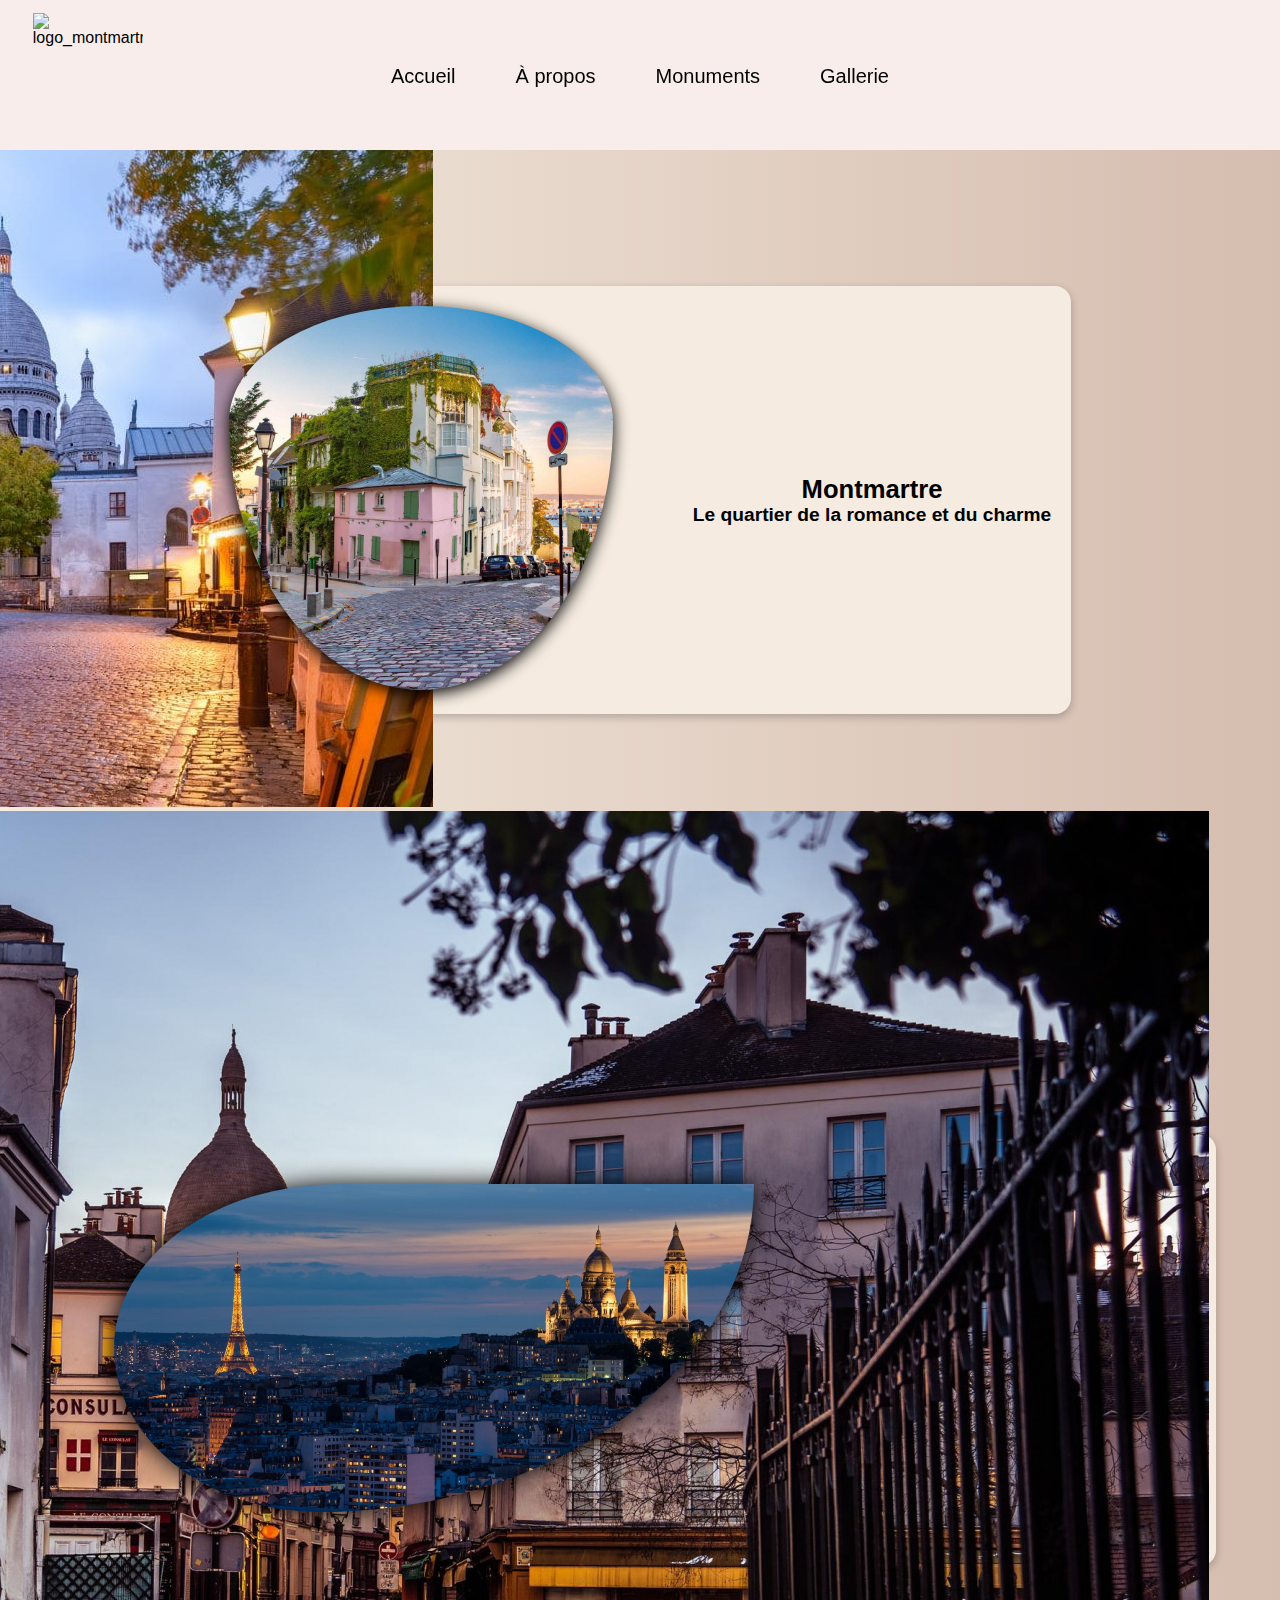
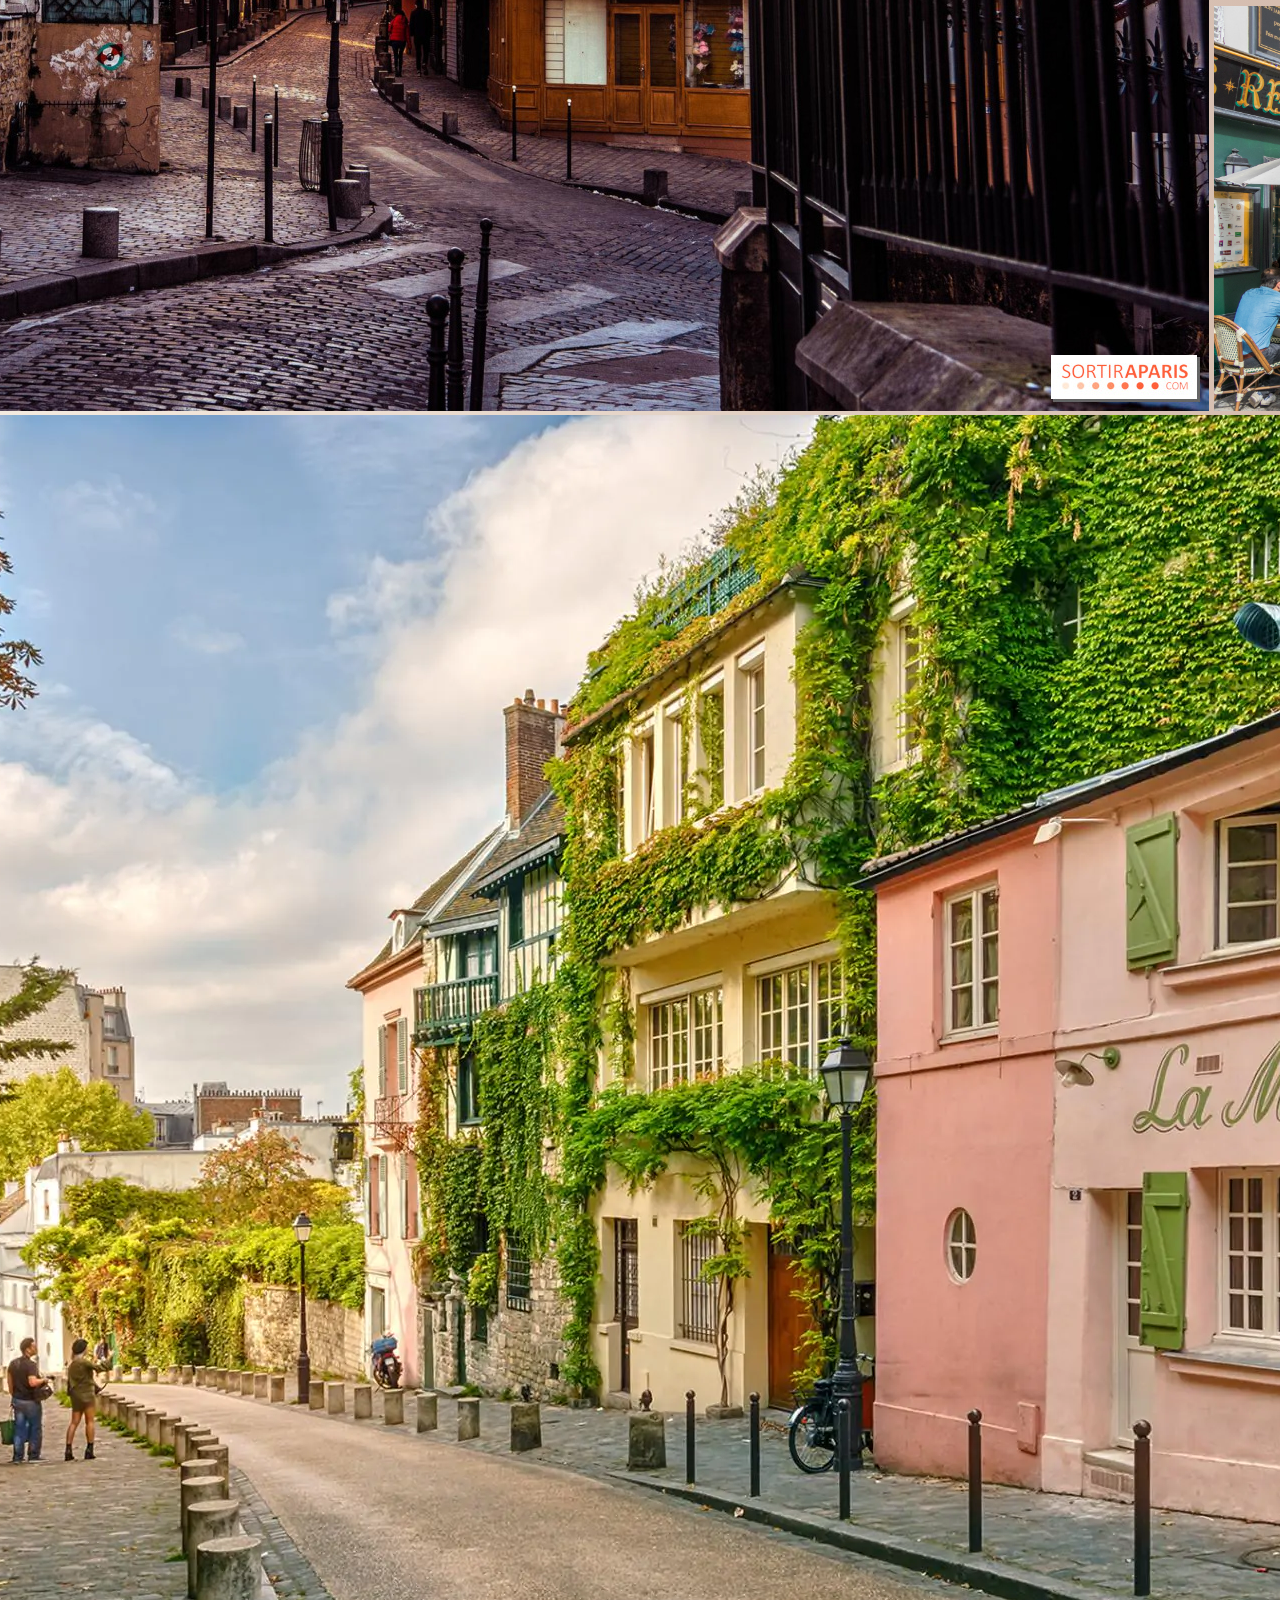
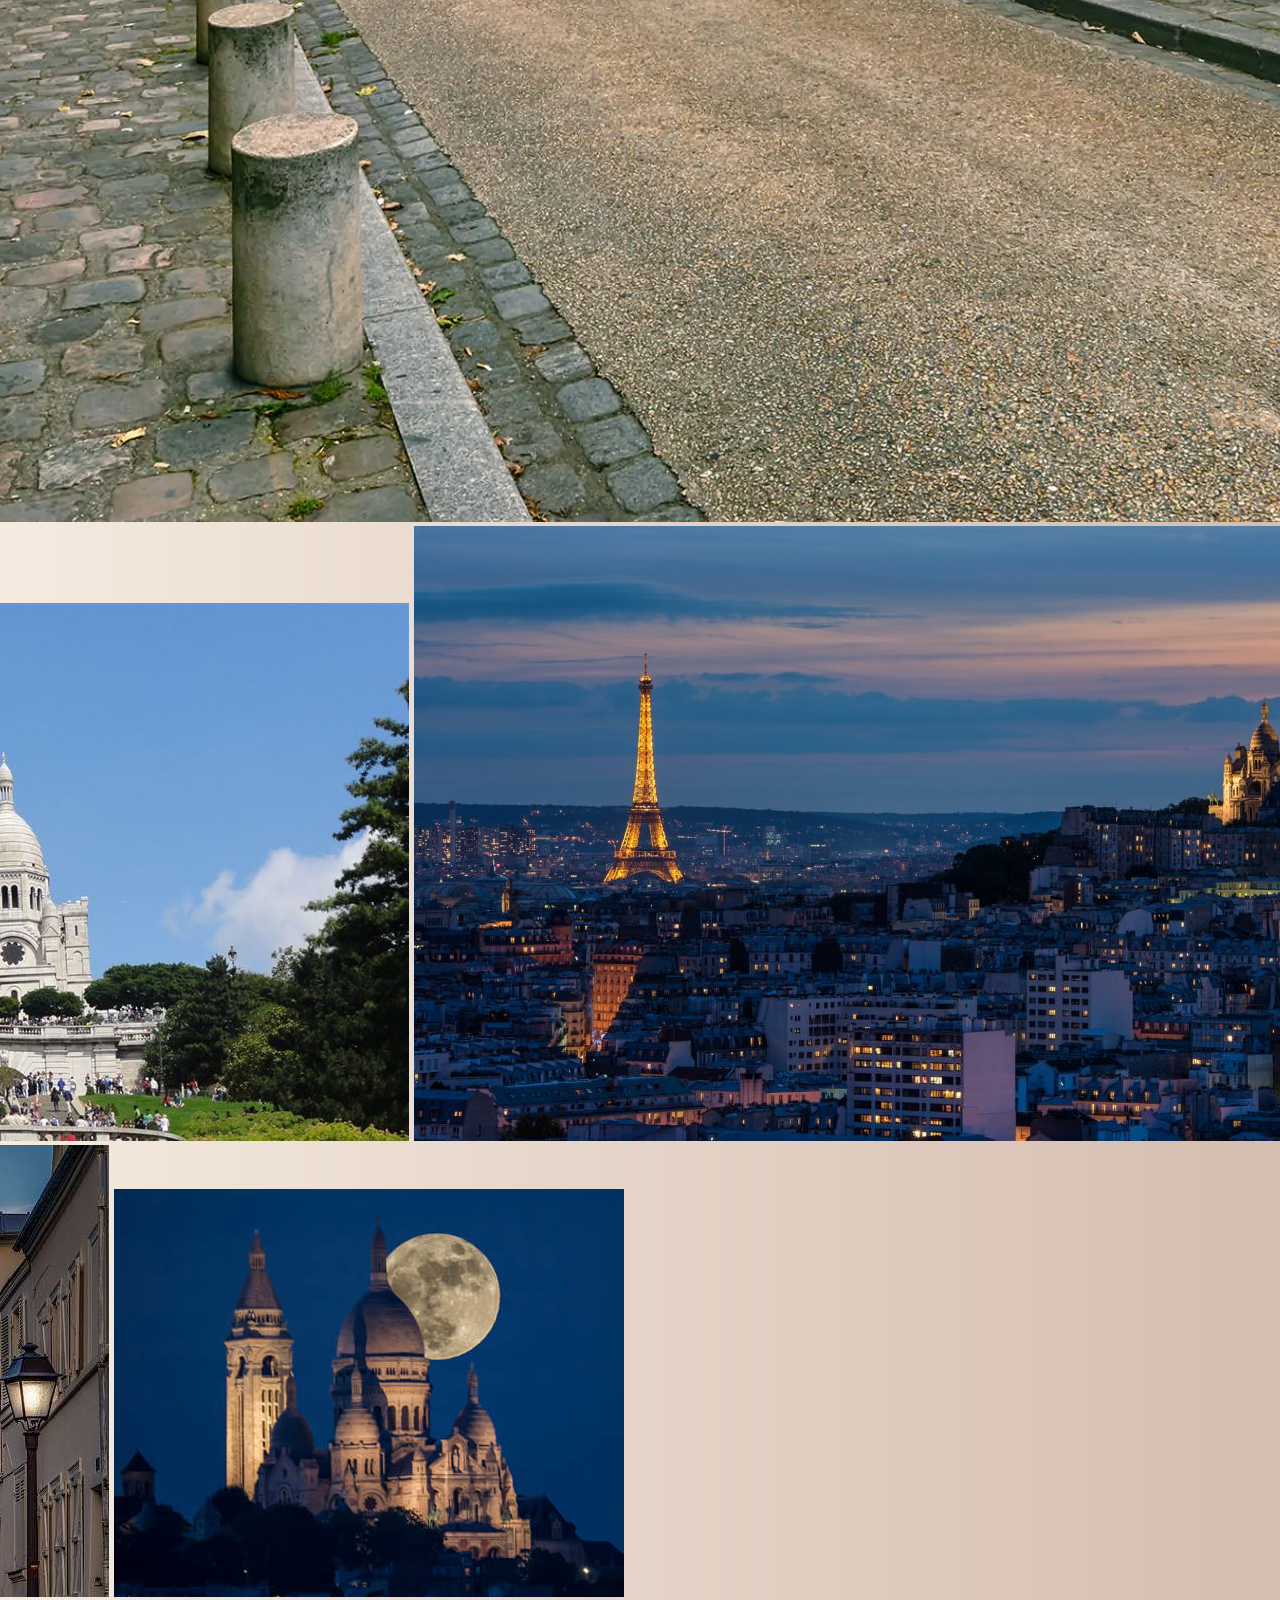
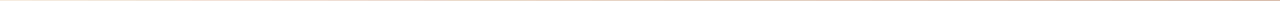
==== commit 1e00c936: ":sparkles: Add an image gallery" ====
--- a/index.html
+++ b/index.html
@@ -65,9 +65,21 @@
     <div class="gallerie" id="gallerie">
         <div class="title">
             <h1 class="title-text">Gallerie</h1>
-            <h3 class="subtext">Lorem, ipsum dolor sit amet consectetur adipisicing elit. Culpa nisi quibusdam exercitationem expedita vitae odit asperiores tempora amet pariatur maiores iste eligendi rerum harum unde praesentium sed eos, veritatis consectetur obcaecati quis officiis! Tempore quaerat voluptate recusandae nulla minus delectus.</h3>
         </div>
-        
+        <div class="image-gallerie">
+                <img src="/img/g/M1.jpg" alt="Montmartre">
+                <img src="/img/g/M2.jpg" alt="Montmartre">
+                <img src="/img/g/M4.jpg" alt="Montmartre">
+                <img src="/img/g/M5.jpg" alt="Montmartre">
+                <img src="/img/g/M6.jpg" alt="Montmartre">
+                <img src="/img/g/M7.jpg" alt="Montmartre">
+                <img src="/img/g/M8.jpg" alt="Montmartre">
+                <img src="/img/g/M9.webp" alt="Montmartre">
+                <img src="/img/g/M10.jpg" alt="Montmartre">
+                <img src="/img/g/M11.jpg" alt="Montmartre">
+                <img src="/img/g/M3.jpg" alt="Montmartre">
+                <img src="/img/g/M12.jpg" alt="Montmartre">
+        </div>
     </div>
 
 
--- a/main.css
+++ b/main.css
@@ -12,7 +12,7 @@
   font-family: adorn-condensed-sans, sans-serif;
   font-weight: 400;
   font-style: normal;
-  background-color: #f8edeb;
+  background: linear-gradient(0.25turn, #f5ebe0, #d5bdaf);
 }
 
 .navbar {
@@ -57,7 +57,6 @@
 .navbar ul li {
   padding: 0 30px;
   cursor: pointer;
-  font-size: 20px;
   height: fit-content;
   list-style: none;
 }
@@ -65,6 +64,37 @@
   list-style: none;
   text-decoration: none;
   color: #000000;
+  font-size: 20px;
+  height: 2px;
+  position: relative;
+}
+.navbar ul li a::after {
+  content: "";
+  display: block;
+  width: 100%;
+  height: 2px;
+  top: 0;
+  background-color: rgb(0, 0, 0);
+  transform: scale(0);
+  transition: transform 0.2s ease-in-out;
+  border-radius: 1em;
+}
+.navbar ul li a:hover::after {
+  transform: scale(1);
+}
+.navbar ul li a::before {
+  content: "";
+  display: block;
+  width: 100%;
+  height: 2px;
+  top: 0;
+  background-color: rgb(0, 0, 0);
+  transform: scale(0);
+  transition: transform 0.2s ease-in-out;
+  border-radius: 1em;
+}
+.navbar ul li a:hover::before {
+  transform: scale(1);
 }
 
 .header {
@@ -90,7 +120,7 @@
   display: flex;
   flex-wrap: wrap;
   flex-direction: row-reverse;
-  background: linear-gradient(#f5ebe0, #ffd6ff);
+  background: #f5ebe0;
   box-shadow: rgba(0, 0, 0, 0.24) 0px 3px 8px;
   border-radius: 1em;
 }
@@ -104,7 +134,7 @@
 .header .header-banner .header-banner-content img {
   width: 30vw;
   object-fit: cover;
-  border-radius: 1em;
+  border-radius: 50% 50% 50% 50%/30% 30% 70% 70%;
   filter: drop-shadow(0 4px 0.5rem rgb(0, 0, 0));
 }
 
@@ -117,19 +147,20 @@
 }
 
 .about {
-  display: flex;
-  gap: 80px;
+  display: grid;
+  grid-template-columns: repeat(2, 1fr);
+  gap: 0 80px;
   padding: 50px;
   justify-content: center;
   align-items: center;
-  background: linear-gradient(#f5ebe0, #ffd6ff);
+  background: #f5ebe0;
   box-shadow: rgba(0, 0, 0, 0.24) 0px 3px 8px;
   border-radius: 1em;
 }
 .about img {
   width: 50vw;
   object-fit: cover;
-  border-radius: 1em;
+  border-radius: 35% 65% 68% 32%/50% 0% 100% 50%;
   filter: drop-shadow(0 0 0.75rem rgb(0, 0, 0));
 }
 
@@ -140,9 +171,41 @@
 .monument {
   height: 100vh;
   display: flex;
+  flex-direction: column;
   justify-content: center;
   align-items: center;
   padding: 50px 4em;
+  margin-top: 20vh;
+}
+.monument .card-container {
+  display: flex;
+  justify-content: center;
+  align-items: center;
+  flex-wrap: wrap;
+  height: 100vh;
+}
+.monument .card-container .card {
+  background-color: rgb(0, 0, 0);
+  color: #f5ebe0;
+  width: 300px;
+  height: 450px;
+  margin: 2em;
+  border-radius: 1em;
+  border: 2px solid rgb(255, 255, 255);
+  box-shadow: rgba(50, 50, 93, 0.25) 0px 50px 100px -20px, rgba(0, 0, 0, 0.3) 0px 30px 60px -30px;
+}
+.monument .card-container .card .card-img {
+  height: 325px;
+  width: 296px;
+  object-fit: cover;
+  background-color: blue;
+  border-radius: 1em 1em 0 0;
+}
+.monument .card-container .card .text {
+  height: 100px;
+  display: flex;
+  justify-content: center;
+  align-items: center;
 }
 
 .gallerie {
@@ -163,13 +226,18 @@
   .header .header-banner .header-banner-content img {
     width: 300px;
   }
-  .about {
-    flex-direction: column;
-  }
-  .about img {
+  .c_about {
+    align-items: unset;
+  }
+  .c_about .about {
+    grid-template-rows: 1fr 1fr;
+    grid-auto-flow: column;
+    gap: 0;
+  }
+  .c_about .about img {
     width: 70vw;
   }
-  .title {
+  .c_about .title {
     font-size: 13px;
   }
   .navbar {
@@ -177,12 +245,16 @@
   }
   .navbar img {
     height: 100px;
+    margin: 0;
   }
   .navbar ul {
     height: 100px;
   }
   .navbar ul li {
     padding: 0 20px;
+  }
+  .monument h1 {
+    font-size: 28px;
   }
 }
 @media screen and (max-width: 700px) {
@@ -199,13 +271,13 @@
   .nav-links {
     position: absolute;
     right: 0;
-    width: 60%;
+    width: 50%;
     top: 8vh;
-    background-color: #fff;
+    background-color: antiquewhite;
+    border: 2px solid rgb(255, 255, 255);
     display: flex;
     flex-direction: column;
     align-items: center;
-    border-radius: 1em 0 0 1em;
     transform: translateX(100%);
     transition: transform 0.5s ease-in-out;
   }
